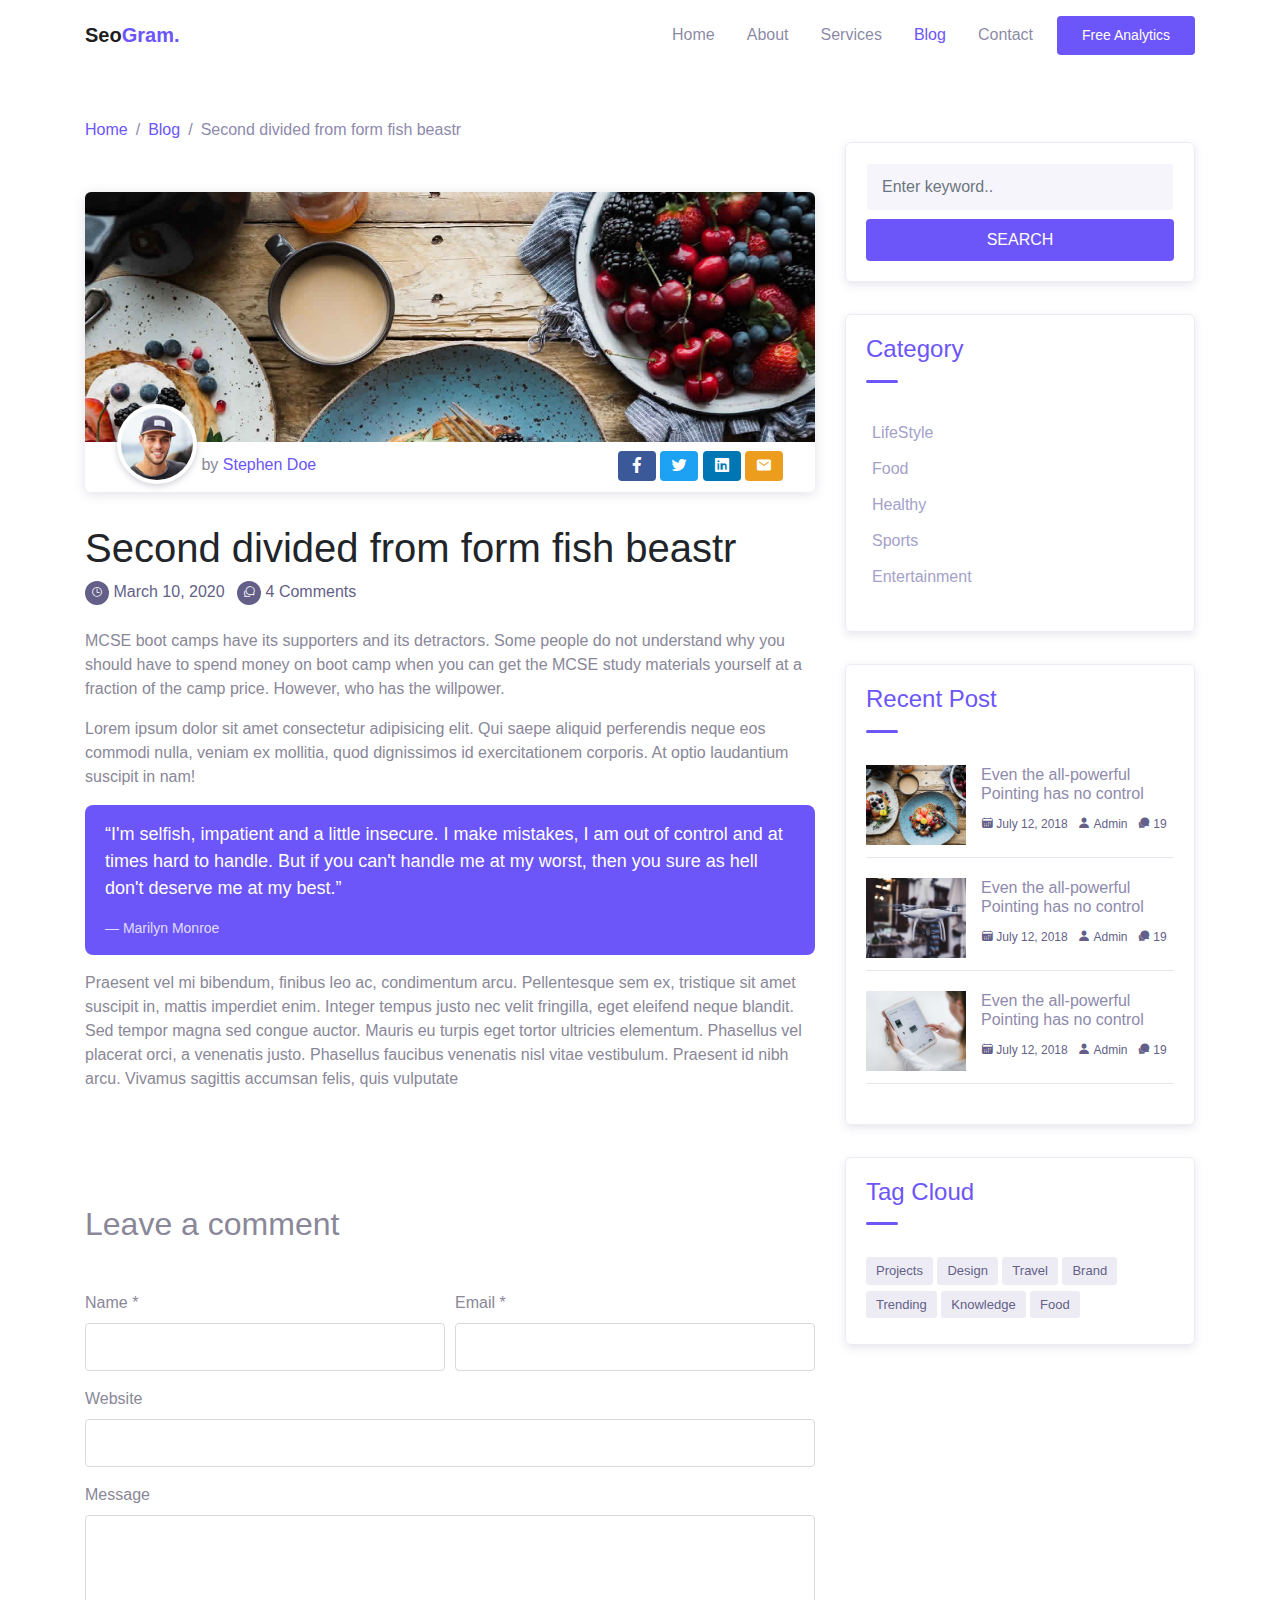
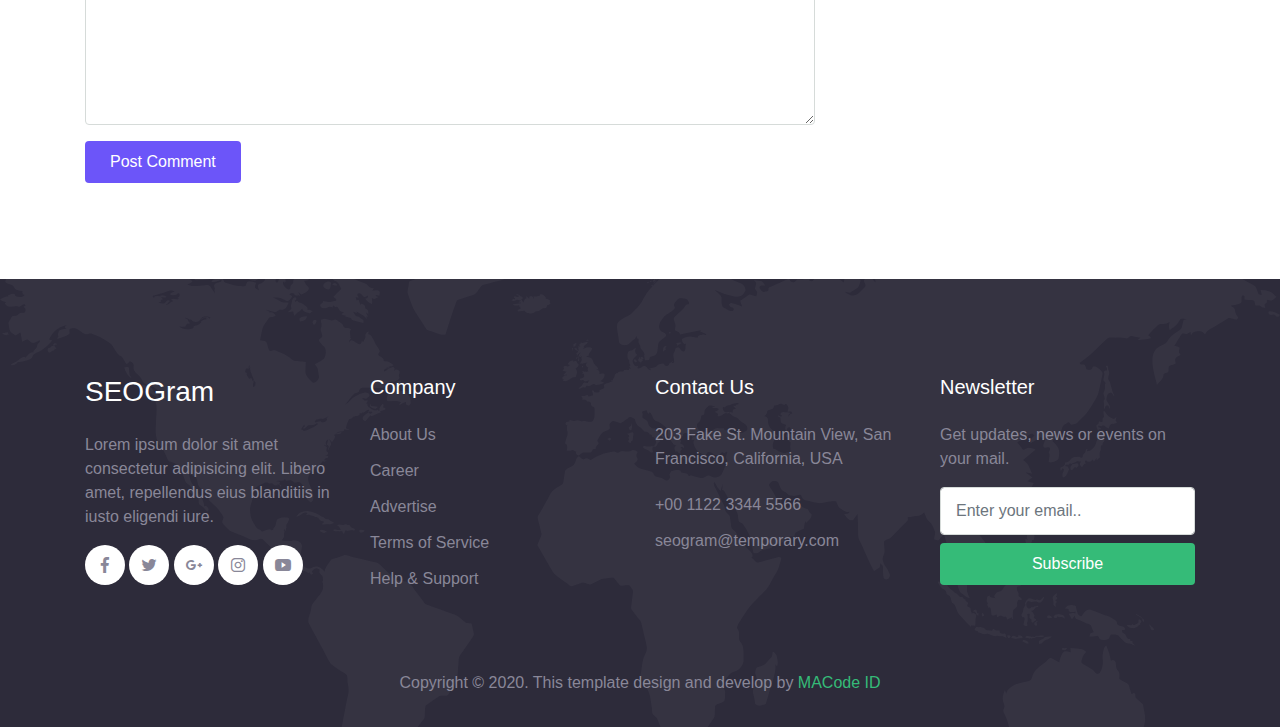
==== html/blog-details.html @ 062ae2f2 "all files" ====
<!DOCTYPE html>
<html lang="en">
<head>
  <meta charset="UTF-8">
  <meta name="viewport" content="width=device-width, initial-scale=1.0">

  <meta http-equiv="X-UA-Compatible" content="ie=edge">

  <meta name="copyright" content="MACode ID, https://macodeid.com/">

  <title>SeoGram - SEO Agency Template</title>

  <link rel="stylesheet" href="../assets/css/maicons.css">

  <link rel="stylesheet" href="../assets/css/bootstrap.css">

  <link rel="stylesheet" href="../assets/vendor/animate/animate.css">

  <link rel="stylesheet" href="../assets/css/theme.css">
</head>
<body>

  <!-- Back to top button -->
  <div class="back-to-top"></div>
  
  <header>
    <nav class="navbar navbar-expand-lg navbar-light bg-white sticky" data-offset="300">
      <div class="container">
        <a href="#" class="navbar-brand">Seo<span class="text-primary">Gram.</span></a>

        <button class="navbar-toggler" data-toggle="collapse" data-target="#navbarContent" aria-controls="navbarContent" aria-expanded="false" aria-label="Toggle navigation">
          <span class="navbar-toggler-icon"></span>
        </button>

        <div class="navbar-collapse collapsed" id="navbarContent">
          <ul class="navbar-nav ml-auto">
            <li class="nav-item">
              <a class="nav-link" href="index.html">Home</a>
            </li>
            <li class="nav-item">
              <a class="nav-link" href="about.html">About</a>
            </li>
            <li class="nav-item">
              <a class="nav-link" href="service.html">Services</a>
            </li>
            <li class="nav-item active">
              <a class="nav-link" href="blog.html">Blog</a>
            </li>
            <li class="nav-item">
              <a class="nav-link" href="contact.html">Contact</a>
            </li>
            <li class="nav-item">
              <a class="btn btn-primary ml-lg-2" href="#">Free Analytics</a>
            </li>
          </ul>
        </div>

      </div>
    </nav>
  </header>

  <div class="page-section pt-5">
    <div class="container">
      <nav aria-label="Breadcrumb">
        <ul class="breadcrumb p-0 mb-0 bg-transparent">
          <li class="breadcrumb-item"><a href="index.html">Home</a></li>
          <li class="breadcrumb-item"><a href="blog.html">Blog</a></li>
          <li class="breadcrumb-item active">Second divided from form fish beastr</li>
        </ul>
      </nav>
      
      <div class="row">
        <div class="col-lg-8">
          <div class="blog-single-wrap">
            <div class="header">
              <div class="post-thumb">
                <img src="../assets/img/blog/blog-1.jpg" alt="">
              </div>
              <div class="meta-header">
                <div class="post-author">
                  <div class="avatar">
                    <img src="../assets/img/person/person_1.jpg" alt="">
                  </div>
                  by <a href="#">Stephen Doe</a>
                </div>

                <div class="post-sharer">
                  <a href="#" class="btn social-facebook"><span class="mai-logo-facebook-f"></span></a>
                  <a href="#" class="btn social-twitter"><span class="mai-logo-twitter"></span></a>
                  <a href="#" class="btn social-linkedin"><span class="mai-logo-linkedin"></span></a>
                  <a href="#" class="btn"><span class="mai-mail"></span></a>
                </div>
              </div>
            </div>
            <h1 class="post-title">Second divided from form fish beastr</h1>
            <div class="post-meta">
              <div class="post-date">
                <span class="icon">
                  <span class="mai-time-outline"></span>
                </span> <a href="#">March 10, 2020</a>
              </div>
              <div class="post-comment-count ml-2">
                <span class="icon">
                  <span class="mai-chatbubbles-outline"></span>
                </span> <a href="#">4 Comments</a>
              </div>
            </div>
            <div class="post-content">
              <p>MCSE boot camps have its supporters and its detractors. Some people do not understand why you should have to spend money on boot camp when you can get the MCSE study materials yourself at a fraction of the camp price. However, who has the willpower.</p>
              <p>Lorem ipsum dolor sit amet consectetur adipisicing elit. Qui saepe aliquid perferendis neque eos commodi nulla, veniam ex mollitia, quod dignissimos id exercitationem corporis. At optio laudantium suscipit in nam!</p>
              <blockquote class="quote">“I'm selfish, impatient and a little insecure. I make mistakes, I am out of control and at times hard to handle. But if you can't handle me at my worst, then you sure as hell don't deserve me at my best.”
              <span class="author">― Marilyn Monroe</span></blockquote>
              <p>Praesent vel mi bibendum, finibus leo ac, condimentum arcu. Pellentesque sem ex, tristique sit amet suscipit in, mattis imperdiet enim. Integer tempus justo nec velit fringilla, eget eleifend neque blandit. Sed tempor magna sed congue auctor. Mauris eu turpis eget tortor ultricies elementum. Phasellus vel placerat orci, a venenatis justo. Phasellus faucibus venenatis nisl vitae vestibulum. Praesent id nibh arcu. Vivamus sagittis accumsan felis, quis vulputate</p>
            </div>
          </div>

          <div class="comment-form-wrap pt-5">
            <h2 class="mb-5">Leave a comment</h2>
            <form action="#" class="">
              <div class="form-row form-group">
                <div class="col-md-6">
                  <label for="name">Name *</label>
                  <input type="text" class="form-control" id="name">
                </div>
                <div class="col-md-6">
                  <label for="email">Email *</label>
                  <input type="email" class="form-control" id="email">
                </div>
              </div>
              <div class="form-group">
                <label for="website">Website</label>
                <input type="url" class="form-control" id="website">
              </div>
  
              <div class="form-group">
                <label for="message">Message</label>
                <textarea name="msg" id="message" cols="30" rows="8" class="form-control"></textarea>
              </div>
              <div class="form-group">
                <input type="submit" value="Post Comment" class="btn btn-primary">
              </div>
  
            </form>
          </div>

        </div>
        <div class="col-lg-4">
          <div class="widget">
            <!-- Widget search -->
            <div class="widget-box">
              <form action="#" class="search-widget">
                <input type="text" class="form-control" placeholder="Enter keyword..">
                <button type="submit" class="btn btn-primary btn-block">Search</button>
              </form>
            </div>

            <!-- Widget Categories -->
            <div class="widget-box">
              <h4 class="widget-title">Category</h4>
              <div class="divider"></div>

              <ul class="categories">
                <li><a href="#">LifeStyle</a></li>
                <li><a href="#">Food</a></li>
                <li><a href="#">Healthy</a></li>
                <li><a href="#">Sports</a></li>
                <li><a href="#">Entertainment</a></li>
              </ul>
            </div>

            <!-- Widget recent post -->
            <div class="widget-box">
              <h4 class="widget-title">Recent Post</h4>
              <div class="divider"></div>

              <div class="blog-item">
                  <a class="post-thumb" href="">
                    <img src="../assets/img/blog/blog-1.jpg" alt="">
                  </a>
                  <div class="content">
                    <h6 class="post-title"><a href="#">Even the all-powerful Pointing has no control</a></h6>
                    <div class="meta">
                      <a href="#"><span class="mai-calendar"></span> July 12, 2018</a>
                      <a href="#"><span class="mai-person"></span> Admin</a>
                      <a href="#"><span class="mai-chatbubbles"></span> 19</a>
                    </div>
                  </div>
              </div>

              <div class="blog-item">
                  <a class="post-thumb" href="">
                    <img src="../assets/img/blog/blog-2.jpg" alt="">
                  </a>
                  <div class="content">
                    <h6 class="post-title"><a href="#">Even the all-powerful Pointing has no control</a></h6>
                    <div class="meta">
                      <a href="#"><span class="mai-calendar"></span> July 12, 2018</a>
                      <a href="#"><span class="mai-person"></span> Admin</a>
                      <a href="#"><span class="mai-chatbubbles"></span> 19</a>
                    </div>
                  </div>
              </div>

              <div class="blog-item">
                  <a class="post-thumb" href="">
                    <img src="../assets/img/blog/blog-3.jpg" alt="">
                  </a>
                  <div class="content">
                    <h6 class="post-title"><a href="#">Even the all-powerful Pointing has no control</a></h6>
                    <div class="meta">
                      <a href="#"><span class="mai-calendar"></span> July 12, 2018</a>
                      <a href="#"><span class="mai-person"></span> Admin</a>
                      <a href="#"><span class="mai-chatbubbles"></span> 19</a>
                    </div>
                  </div>
              </div>

            </div>

            <!-- Widget Tag Cloud -->
            <div class="widget-box">
              <h4 class="widget-title">Tag Cloud</h4>
              <div class="divider"></div>

              <div class="tag-clouds">
                <a href="#" class="tag-cloud-link">Projects</a>
                <a href="#" class="tag-cloud-link">Design</a>
                <a href="#" class="tag-cloud-link">Travel</a>
                <a href="#" class="tag-cloud-link">Brand</a>
                <a href="#" class="tag-cloud-link">Trending</a>
                <a href="#" class="tag-cloud-link">Knowledge</a>
                <a href="#" class="tag-cloud-link">Food</a>
              </div>
            </div>

          </div>
        </div>
      </div>

    </div>
  </div>

  <footer class="page-footer bg-image" style="background-image: url(../assets/img/world_pattern.svg);">
    <div class="container">
      <div class="row mb-5">
        <div class="col-lg-3 py-3">
          <h3>SEOGram</h3>
          <p>Lorem ipsum dolor sit amet consectetur adipisicing elit. Libero amet, repellendus eius blanditiis in iusto eligendi iure.</p>

          <div class="social-media-button">
            <a href="#"><span class="mai-logo-facebook-f"></span></a>
            <a href="#"><span class="mai-logo-twitter"></span></a>
            <a href="#"><span class="mai-logo-google-plus-g"></span></a>
            <a href="#"><span class="mai-logo-instagram"></span></a>
            <a href="#"><span class="mai-logo-youtube"></span></a>
          </div>
        </div>
        <div class="col-lg-3 py-3">
          <h5>Company</h5>
          <ul class="footer-menu">
            <li><a href="#">About Us</a></li>
            <li><a href="#">Career</a></li>
            <li><a href="#">Advertise</a></li>
            <li><a href="#">Terms of Service</a></li>
            <li><a href="#">Help & Support</a></li>
          </ul>
        </div>
        <div class="col-lg-3 py-3">
          <h5>Contact Us</h5>
          <p>203 Fake St. Mountain View, San Francisco, California, USA</p>
          <a href="#" class="footer-link">+00 1122 3344 5566</a>
          <a href="#" class="footer-link">seogram@temporary.com</a>
        </div>
        <div class="col-lg-3 py-3">
          <h5>Newsletter</h5>
          <p>Get updates, news or events on your mail.</p>
          <form action="#">
            <input type="text" class="form-control" placeholder="Enter your email..">
            <button type="submit" class="btn btn-success btn-block mt-2">Subscribe</button>
          </form>
        </div>
      </div>

      <p class="text-center" id="copyright">Copyright &copy; 2020. This template design and develop by <a href="https://macodeid.com/" target="_blank">MACode ID</a></p>
    </div>
  </footer>

<script src="../assets/js/jquery-3.5.1.min.js"></script>

<script src="../assets/js/bootstrap.bundle.min.js"></script>

<script src="../assets/js/google-maps.js"></script>

<script src="../assets/vendor/wow/wow.min.js"></script>

<script src="../assets/js/theme.js"></script>

</body>
</html>
---- assets/css/maicons.css ----
@font-face {
  font-family: 'maicons';
  src:  url('../fonts/maicons.eot?c9nlkl');
  src:  url('../fonts/maicons.eot?c9nlkl#iefix') format('embedded-opentype'),
    url('../fonts/maicons.ttf?c9nlkl') format('truetype'),
    url('../fonts/maicons.woff?c9nlkl') format('woff'),
    url('../fonts/maicons.svg?c9nlkl#maicons') format('svg');
  font-weight: normal;
  font-style: normal;
  font-display: block;
}

[class^="mai-"], [class*=" mai-"] {
  /* use !important to prevent issues with browser extensions that change fonts */
  font-family: 'maicons' !important;
  speak: none;
  font-style: normal;
  font-weight: normal;
  font-variant: normal;
  text-transform: none;
  line-height: 1;

  /* Better Font Rendering =========== */
  -webkit-font-smoothing: antialiased;
  -moz-osx-font-smoothing: grayscale;
}

.mai-add:before {
  content: "\e900";
}
.mai-add-circle:before {
  content: "\e901";
}
.mai-add-circle-outline:before {
  content: "\e902";
}
.mai-airplane:before {
  content: "\e903";
}
.mai-airplane-outline:before {
  content: "\e904";
}
.mai-alarm:before {
  content: "\e905";
}
.mai-alarm-outline:before {
  content: "\e906";
}
.mai-albums:before {
  content: "\e907";
}
.mai-albums-outline:before {
  content: "\e908";
}
.mai-alert:before {
  content: "\e909";
}
.mai-alert-circle:before {
  content: "\e90a";
}
.mai-alert-circle-outline:before {
  content: "\e90b";
}
.mai-analytics:before {
  content: "\e90c";
}
.mai-analytics-outline:before {
  content: "\e90d";
}
.mai-aperture:before {
  content: "\e90e";
}
.mai-aperture-outline:before {
  content: "\e90f";
}
.mai-apps:before {
  content: "\e910";
}
.mai-apps-outline:before {
  content: "\e911";
}
.mai-archive:before {
  content: "\e912";
}
.mai-archive-outline:before {
  content: "\e913";
}
.mai-arrow-back:before {
  content: "\e914";
}
.mai-arrow-back-circle:before {
  content: "\e915";
}
.mai-arrow-back-circle-outline:before {
  content: "\e916";
}
.mai-arrow-down:before {
  content: "\e917";
}
.mai-arrow-down-circle:before {
  content: "\e918";
}
.mai-arrow-down-circle-outline:before {
  content: "\e919";
}
.mai-arrow-forward:before {
  content: "\e91a";
}
.mai-arrow-forward-circle:before {
  content: "\e91b";
}
.mai-arrow-forward-circle-outline:before {
  content: "\e91c";
}
.mai-arrow-redo:before {
  content: "\e91d";
}
.mai-arrow-redo-circle:before {
  content: "\e91e";
}
.mai-arrow-redo-circle-outline:before {
  content: "\e91f";
}
.mai-arrow-redo-outline:before {
  content: "\e920";
}
.mai-arrow-undo:before {
  content: "\e921";
}
.mai-arrow-undo-circle:before {
  content: "\e922";
}
.mai-arrow-undo-circle-outline:before {
  content: "\e923";
}
.mai-arrow-undo-outline:before {
  content: "\e924";
}
.mai-arrow-up:before {
  content: "\e925";
}
.mai-arrow-up-circle:before {
  content: "\e926";
}
.mai-arrow-up-circle-outline:before {
  content: "\e927";
}
.mai-at:before {
  content: "\e928";
}
.mai-at-circle:before {
  content: "\e929";
}
.mai-at-circle-outline:before {
  content: "\e92a";
}
.mai-attach:before {
  content: "\e92b";
}
.mai-attach-outline:before {
  content: "\e92c";
}
.mai-backspace:before {
  content: "\e92d";
}
.mai-backspace-outline:before {
  content: "\e92e";
}
.mai-bandage:before {
  content: "\e92f";
}
.mai-bandage-outline:before {
  content: "\e930";
}
.mai-bar-chart:before {
  content: "\e932";
}
.mai-bar-chart-outline:before {
  content: "\e933";
}
.mai-barbell:before {
  content: "\e931";
}
.mai-barcode:before {
  content: "\e934";
}
.mai-barcode-outline:before {
  content: "\e935";
}
.mai-baseball:before {
  content: "\e936";
}
.mai-baseball-outline:before {
  content: "\e937";
}
.mai-basket:before {
  content: "\e938";
}
.mai-basket-outline:before {
  content: "\e93b";
}
.mai-basketball:before {
  content: "\e939";
}
.mai-basketball-outline:before {
  content: "\e93a";
}
.mai-battery-charging:before {
  content: "\e93c";
}
.mai-battery-dead:before {
  content: "\e93d";
}
.mai-battery-full:before {
  content: "\e93e";
}
.mai-battery-half:before {
  content: "\e93f";
}
.mai-beaker:before {
  content: "\e940";
}
.mai-beaker-outline:before {
  content: "\e941";
}
.mai-bed:before {
  content: "\e942";
}
.mai-bed-outline:before {
  content: "\e943";
}
.mai-beer:before {
  content: "\e944";
}
.mai-beer-outline:before {
  content: "\e945";
}
.mai-bicycle:before {
  content: "\e946";
}
.mai-bluetooth:before {
  content: "\e947";
}
.mai-boat:before {
  content: "\e948";
}
.mai-boat-outline:before {
  content: "\e949";
}
.mai-body:before {
  content: "\e94a";
}
.mai-body-outline:before {
  content: "\e94b";
}
.mai-bonfire:before {
  content: "\e94c";
}
.mai-bonfire-outline:before {
  content: "\e94d";
}
.mai-book:before {
  content: "\e94e";
}
.mai-book-outline:before {
  content: "\e953";
}
.mai-bookmark:before {
  content: "\e94f";
}
.mai-bookmark-outline:before {
  content: "\e950";
}
.mai-bookmarks:before {
  content: "\e951";
}
.mai-bookmarks-outline:before {
  content: "\e952";
}
.mai-briefcase:before {
  content: "\e954";
}
.mai-briefcase-outline:before {
  content: "\e955";
}
.mai-browsers:before {
  content: "\e956";
}
.mai-browsers-outline:before {
  content: "\e957";
}
.mai-brush:before {
  content: "\e958";
}
.mai-brush-outline:before {
  content: "\e959";
}
.mai-bug:before {
  content: "\e95a";
}
.mai-bug-outline:before {
  content: "\e95b";
}
.mai-build:before {
  content: "\e95c";
}
.mai-build-outline:before {
  content: "\e95d";
}
.mai-bulb:before {
  content: "\e95e";
}
.mai-bulb-outline:before {
  content: "\e95f";
}
.mai-bus:before {
  content: "\e960";
}
.mai-bus-outline:before {
  content: "\e963";
}
.mai-business:before {
  content: "\e961";
}
.mai-business-outline:before {
  content: "\e962";
}
.mai-cafe:before {
  content: "\e964";
}
.mai-cafe-outline:before {
  content: "\e965";
}
.mai-calculator:before {
  content: "\e966";
}
.mai-calculator-outline:before {
  content: "\e967";
}
.mai-calendar:before {
  content: "\e968";
}
.mai-calendar-outline:before {
  content: "\e969";
}
.mai-call:before {
  content: "\e96a";
}
.mai-call-outline:before {
  content: "\e96b";
}
.mai-camera:before {
  content: "\e96c";
}
.mai-camera-outline:before {
  content: "\e96d";
}
.mai-camera-reverse:before {
  content: "\e96e";
}
.mai-camera-reverse-outline:before {
  content: "\e96f";
}
.mai-car:before {
  content: "\e970";
}
.mai-car-outline:before {
  content: "\e97f";
}
.mai-car-sport:before {
  content: "\e980";
}
.mai-car-sport-outline:before {
  content: "\e981";
}
.mai-card:before {
  content: "\e971";
}
.mai-card-outline:before {
  content: "\e972";
}
.mai-caret-back:before {
  content: "\e973";
}
.mai-caret-back-circle:before {
  content: "\e974";
}
.mai-caret-back-circle-outline:before {
  content: "\e975";
}
.mai-caret-down:before {
  content: "\e976";
}
.mai-caret-down-circle:before {
  content: "\e977";
}
.mai-caret-down-circle-outline:before {
  content: "\e978";
}
.mai-caret-forward:before {
  content: "\e979";
}
.mai-caret-forward-circle:before {
  content: "\e97a";
}
.mai-caret-forward-circle-outline:before {
  content: "\e97b";
}
.mai-caret-up:before {
  content: "\e97c";
}
.mai-caret-up-circle:before {
  content: "\e97d";
}
.mai-caret-up-circle-outline:before {
  content: "\e97e";
}
.mai-cart:before {
  content: "\e982";
}
.mai-cart-outline:before {
  content: "\e983";
}
.mai-cash:before {
  content: "\e984";
}
.mai-cash-outline:before {
  content: "\e985";
}
.mai-chatbox:before {
  content: "\e986";
}
.mai-chatbox-ellipses:before {
  content: "\e987";
}
.mai-chatbox-ellipses-outline:before {
  content: "\e988";
}
.mai-chatbox-outline:before {
  content: "\e989";
}
.mai-chatbubble:before {
  content: "\e98a";
}
.mai-chatbubble-ellipses:before {
  content: "\e98b";
}
.mai-chatbubble-ellipses-outline:before {
  content: "\e98c";
}
.mai-chatbubble-outline:before {
  content: "\e98d";
}
.mai-chatbubbles:before {
  content: "\e98e";
}
.mai-chatbubbles-outline:before {
  content: "\e98f";
}
.mai-checkbox:before {
  content: "\e990";
}
.mai-checkbox-outline:before {
  content: "\e991";
}
.mai-checkmark:before {
  content: "\e992";
}
.mai-checkmark-circle:before {
  content: "\e993";
}
.mai-checkmark-circle-outline:before {
  content: "\e994";
}
.mai-checkmark-done:before {
  content: "\e995";
}
.mai-checkmark-done-circle:before {
  content: "\e996";
}
.mai-checkmark-done-circle-outline:before {
  content: "\e997";
}
.mai-chevron-back:before {
  content: "\e998";
}
.mai-chevron-back-circle:before {
  content: "\e999";
}
.mai-chevron-back-circle-outline:before {
  content: "\e99a";
}
.mai-chevron-down:before {
  content: "\e99b";
}
.mai-chevron-down-circle:before {
  content: "\e99c";
}
.mai-chevron-down-circle-outline:before {
  content: "\e99d";
}
.mai-chevron-forward:before {
  content: "\e99e";
}
.mai-chevron-forward-circle:before {
  content: "\e99f";
}
.mai-chevron-forward-circle-outline:before {
  content: "\e9a0";
}
.mai-chevron-up:before {
  content: "\e9a1";
}
.mai-chevron-up-circle:before {
  content: "\e9a2";
}
.mai-chevron-up-circle-outline:before {
  content: "\e9a3";
}
.mai-clipboard:before {
  content: "\e9a4";
}
.mai-clipboard-outline:before {
  content: "\e9a5";
}
.mai-close:before {
  content: "\e9a6";
}
.mai-close-circle:before {
  content: "\e9a7";
}
.mai-close-circle-outline:before {
  content: "\e9a8";
}
.mai-cloud:before {
  content: "\e9a9";
}
.mai-cloud-circle:before {
  content: "\e9aa";
}
.mai-cloud-circle-outline:before {
  content: "\e9ab";
}
.mai-cloud-done:before {
  content: "\e9ac";
}
.mai-cloud-done-outline:before {
  content: "\e9ad";
}
.mai-cloud-download:before {
  content: "\e9ae";
}
.mai-cloud-download-outline:before {
  content: "\e9af";
}
.mai-cloud-offline:before {
  content: "\e9b0";
}
.mai-cloud-offline-outline:before {
  content: "\e9b1";
}
.mai-cloud-outline:before {
  content: "\e9b2";
}
.mai-cloud-upload:before {
  content: "\e9b3";
}
.mai-cloud-upload-outline:before {
  content: "\e9b4";
}
.mai-cloudy:before {
  content: "\e9b5";
}
.mai-cloudy-night:before {
  content: "\e9b6";
}
.mai-cloudy-night-outline:before {
  content: "\e9b7";
}
.mai-cloudy-outline:before {
  content: "\e9b8";
}
.mai-code:before {
  content: "\e9b9";
}
.mai-code-download:before {
  content: "\e9ba";
}
.mai-code-slash:before {
  content: "\e9bb";
}
.mai-code-working:before {
  content: "\e9bc";
}
.mai-cog:before {
  content: "\e9bd";
}
.mai-color-fill:before {
  content: "\e9be";
}
.mai-color-fill-outline:before {
  content: "\e9bf";
}
.mai-color-filter:before {
  content: "\e9c0";
}
.mai-color-filter-outline:before {
  content: "\e9c1";
}
.mai-color-palette:before {
  content: "\e9c2";
}
.mai-color-palette-outline:before {
  content: "\e9c3";
}
.mai-color-wand:before {
  content: "\e9c4";
}
.mai-color-wand-outline:before {
  content: "\e9c5";
}
.mai-compass:before {
  content: "\e9c6";
}
.mai-compass-outline:before {
  content: "\e9c7";
}
.mai-construct:before {
  content: "\e9c8";
}
.mai-construct-outline:before {
  content: "\e9c9";
}
.mai-contract:before {
  content: "\e9ca";
}
.mai-contrast:before {
  content: "\e9cb";
}
.mai-copy:before {
  content: "\e9cc";
}
.mai-copy-outline:before {
  content: "\e9cd";
}
.mai-create:before {
  content: "\e9ce";
}
.mai-create-outline:before {
  content: "\e9cf";
}
.mai-crop:before {
  content: "\e9d0";
}
.mai-cube:before {
  content: "\e9d1";
}
.mai-cube-outline:before {
  content: "\e9d2";
}
.mai-cut:before {
  content: "\e9d3";
}
.mai-desktop:before {
  content: "\e9d4";
}
.mai-desktop-outline:before {
  content: "\e9d5";
}
.mai-disc:before {
  content: "\e9d6";
}
.mai-disc-outline:before {
  content: "\e9d7";
}
.mai-document:before {
  content: "\e9d8";
}
.mai-document-outline:before {
  content: "\e9d9";
}
.mai-document-text:before {
  content: "\e9dc";
}
.mai-document-text-outline:before {
  content: "\e9dd";
}
.mai-documents:before {
  content: "\e9da";
}
.mai-documents-outline:before {
  content: "\e9db";
}
.mai-download:before {
  content: "\e9de";
}
.mai-download-outline:before {
  content: "\e9df";
}
.mai-duplicate:before {
  content: "\e9e0";
}
.mai-duplicate-outline:before {
  content: "\e9e1";
}
.mai-ear:before {
  content: "\e9e2";
}
.mai-ear-outline:before {
  content: "\e9e3";
}
.mai-earth:before {
  content: "\e9e4";
}
.mai-earth-outline:before {
  content: "\e9e5";
}
.mai-easel:before {
  content: "\e9e6";
}
.mai-easel-outline:before {
  content: "\e9e7";
}
.mai-egg:before {
  content: "\e9e8";
}
.mai-egg-outline:before {
  content: "\e9e9";
}
.mai-ellipse:before {
  content: "\e9ea";
}
.mai-ellipse-outline:before {
  content: "\e9eb";
}
.mai-ellipsis-horizontal:before {
  content: "\e9ec";
}
.mai-ellipsis-horizontal-circle:before {
  content: "\e9ed";
}
.mai-ellipsis-vertical:before {
  content: "\e9ee";
}
.mai-ellipsis-vertical-circle:before {
  content: "\e9ef";
}
.mai-enter:before {
  content: "\e9f0";
}
.mai-enter-outline:before {
  content: "\e9f1";
}
.mai-exit:before {
  content: "\e9f2";
}
.mai-exit-outline:before {
  content: "\e9f3";
}
.mai-expand:before {
  content: "\e9f4";
}
.mai-eye:before {
  content: "\e9f5";
}
.mai-eye-off:before {
  content: "\e9f8";
}
.mai-eye-off-outline:before {
  content: "\e9f9";
}
.mai-eye-outline:before {
  content: "\e9fa";
}
.mai-eyedrop:before {
  content: "\e9f6";
}
.mai-eyedrop-outline:before {
  content: "\e9f7";
}
.mai-fast-food:before {
  content: "\e9fb";
}
.mai-fast-food-outline:before {
  content: "\e9fc";
}
.mai-female:before {
  content: "\e9fd";
}
.mai-file-tray:before {
  content: "\e9fe";
}
.mai-file-tray-full:before {
  content: "\e9ff";
}
.mai-file-tray-full-outline:before {
  content: "\ea00";
}
.mai-file-tray-outline:before {
  content: "\ea01";
}
.mai-film:before {
  content: "\ea02";
}
.mai-film-outline:before {
  content: "\ea03";
}
.mai-filter:before {
  content: "\ea04";
}
.mai-finger-print:before {
  content: "\ea05";
}
.mai-fitness:before {
  content: "\ea06";
}
.mai-fitness-outline:before {
  content: "\ea07";
}
.mai-flag:before {
  content: "\ea08";
}
.mai-flag-outline:before {
  content: "\ea09";
}
.mai-flame:before {
  content: "\ea0a";
}
.mai-flame-outline:before {
  content: "\ea0b";
}
.mai-flash:before {
  content: "\ea0c";
}
.mai-flash-off:before {
  content: "\ea0f";
}
.mai-flash-off-outline:before {
  content: "\ea10";
}
.mai-flash-outline:before {
  content: "\ea11";
}
.mai-flashlight:before {
  content: "\ea0d";
}
.mai-flashlight-outline:before {
  content: "\ea0e";
}
.mai-flask:before {
  content: "\ea12";
}
.mai-flask-outline:before {
  content: "\ea13";
}
.mai-flower:before {
  content: "\ea14";
}
.mai-flower-outline:before {
  content: "\ea15";
}
.mai-folder:before {
  content: "\ea16";
}
.mai-folder-open:before {
  content: "\ea17";
}
.mai-folder-open-outline:before {
  content: "\ea18";
}
.mai-folder-outline:before {
  content: "\ea19";
}
.mai-football:before {
  content: "\ea1a";
}
.mai-football-outline:before {
  content: "\ea1b";
}
.mai-funnel:before {
  content: "\ea1c";
}
.mai-funnel-outline:before {
  content: "\ea1d";
}
.mai-game-controller:before {
  content: "\ea1e";
}
.mai-game-controller-outline:before {
  content: "\ea1f";
}
.mai-gift:before {
  content: "\ea20";
}
.mai-gift-outline:before {
  content: "\ea21";
}
.mai-git-branch:before {
  content: "\ea22";
}
.mai-git-commit:before {
  content: "\ea23";
}
.mai-git-compare:before {
  content: "\ea24";
}
.mai-git-merge:before {
  content: "\ea25";
}
.mai-git-network:before {
  content: "\ea26";
}
.mai-git-pull-request:before {
  content: "\ea27";
}
.mai-glasses:before {
  content: "\ea28";
}
.mai-glasses-outline:before {
  content: "\ea29";
}
.mai-globe:before {
  content: "\ea2a";
}
.mai-globe-outline:before {
  content: "\ea2b";
}
.mai-golf:before {
  content: "\ea2c";
}
.mai-golf-outline:before {
  content: "\ea2d";
}
.mai-grid:before {
  content: "\ea2e";
}
.mai-grid-outline:before {
  content: "\ea2f";
}
.mai-hammer:before {
  content: "\ea30";
}
.mai-hammer-outline:before {
  content: "\ea31";
}
.mai-hand-left:before {
  content: "\ea32";
}
.mai-hand-left-outline:before {
  content: "\ea33";
}
.mai-hand-right:before {
  content: "\ea34";
}
.mai-hand-right-outline:before {
  content: "\ea35";
}
.mai-happy:before {
  content: "\ea36";
}
.mai-happy-outline:before {
  content: "\ea37";
}
.mai-hardware-chip:before {
  content: "\ea38";
}
.mai-hardware-chip-outline:before {
  content: "\ea39";
}
.mai-headset:before {
  content: "\ea3a";
}
.mai-headset-outline:before {
  content: "\ea3b";
}
.mai-heart:before {
  content: "\ea3c";
}
.mai-heart-circle:before {
  content: "\ea3d";
}
.mai-heart-circle-outline:before {
  content: "\ea3e";
}
.mai-heart-dislike:before {
  content: "\ea3f";
}
.mai-heart-dislike-circle:before {
  content: "\ea40";
}
.mai-heart-dislike-circle-outline:before {
  content: "\ea41";
}
.mai-heart-dislike-outline:before {
  content: "\ea42";
}
.mai-heart-half:before {
  content: "\ea43";
}
.mai-heart-half-outline:before {
  content: "\ea44";
}
.mai-heart-outline:before {
  content: "\ea45";
}
.mai-help:before {
  content: "\ea46";
}
.mai-help-buoy:before {
  content: "\ea47";
}
.mai-help-buoy-outline:before {
  content: "\ea48";
}
.mai-help-circle:before {
  content: "\ea49";
}
.mai-help-circle-outline:before {
  content: "\ea4a";
}
.mai-home:before {
  content: "\ea4b";
}
.mai-home-outline:before {
  content: "\ea4c";
}
.mai-hourglass:before {
  content: "\ea4d";
}
.mai-hourglass-outline:before {
  content: "\ea4e";
}
.mai-ice-cream:before {
  content: "\ea4f";
}
.mai-ice-cream-outline:before {
  content: "\ea50";
}
.mai-image:before {
  content: "\ea51";
}
.mai-image-outline:before {
  content: "\ea52";
}
.mai-images:before {
  content: "\ea53";
}
.mai-images-outline:before {
  content: "\ea54";
}
.mai-infinite:before {
  content: "\ea55";
}
.mai-information:before {
  content: "\ea56";
}
.mai-information-circle:before {
  content: "\ea57";
}
.mai-information-circle-outline:before {
  content: "\ea58";
}
.mai-journal:before {
  content: "\ea59";
}
.mai-journal-outline:before {
  content: "\ea5a";
}
.mai-key:before {
  content: "\ea5b";
}
.mai-key-outline:before {
  content: "\ea5c";
}
.mai-keypad:before {
  content: "\ea5d";
}
.mai-keypad-outline:before {
  content: "\ea5e";
}
.mai-language:before {
  content: "\ea5f";
}
.mai-laptop:before {
  content: "\ea60";
}
.mai-laptop-outline:before {
  content: "\ea61";
}
.mai-layers:before {
  content: "\ea62";
}
.mai-layers-outline:before {
  content: "\ea63";
}
.mai-leaf:before {
  content: "\ea64";
}
.mai-leaf-outline:before {
  content: "\ea65";
}
.mai-library:before {
  content: "\ea66";
}
.mai-library-outline:before {
  content: "\ea67";
}
.mai-link:before {
  content: "\ea68";
}
.mai-list:before {
  content: "\ea69";
}
.mai-list-circle:before {
  content: "\ea6a";
}
.mai-list-circle-outline:before {
  content: "\ea6b";
}
.mai-locate:before {
  content: "\ea6c";
}
.mai-location:before {
  content: "\ea6d";
}
.mai-location-outline:before {
  content: "\ea6e";
}
.mai-lock-closed:before {
  content: "\ea6f";
}
.mai-lock-closed-outline:before {
  content: "\ea70";
}
.mai-lock-open:before {
  content: "\ea71";
}
.mai-lock-open-outline:before {
  content: "\ea72";
}
.mai-log-in:before {
  content: "\ea73";
}
.mai-log-in-outline:before {
  content: "\ea74";
}
.mai-log-out:before {
  content: "\ea75";
}
.mai-log-out-outline:before {
  content: "\ea76";
}
.mai-logo-500px:before {
  content: "\ea8e";
}
.mai-logo-accessible-icon:before {
  content: "\eaef";
}
.mai-logo-accusoft:before {
  content: "\eba2";
}
.mai-logo-algolia:before {
  content: "\eba3";
}
.mai-logo-alipay:before {
  content: "\eba4";
}
.mai-logo-amazon:before {
  content: "\eba5";
}
.mai-logo-amplify:before {
  content: "\eba6";
}
.mai-logo-android:before {
  content: "\eba7";
}
.mai-logo-angular:before {
  content: "\eba8";
}
.mai-logo-apple:before {
  content: "\eba9";
}
.mai-logo-apple-appstore:before {
  content: "\ebaa";
}
.mai-logo-aws:before {
  content: "\ebab";
}
.mai-logo-behance:before {
  content: "\ebac";
}
.mai-logo-bitbucket:before {
  content: "\ebad";
}
.mai-logo-bitcoin:before {
  content: "\ebae";
}
.mai-logo-blackberry:before {
  content: "\ebaf";
}
.mai-logo-blogger:before {
  content: "\ebb0";
}
.mai-logo-buffer:before {
  content: "\ebb1";
}
.mai-logo-buysellads:before {
  content: "\ebb2";
}
.mai-logo-capacitor:before {
  content: "\ebb3";
}
.mai-logo-cc-amazon-pay:before {
  content: "\ebb4";
}
.mai-logo-cc-amex:before {
  content: "\ebb5";
}
.mai-logo-cc-apple-pay:before {
  content: "\ebb6";
}
.mai-logo-cc-diners-club:before {
  content: "\ebb7";
}
.mai-logo-cc-discover:before {
  content: "\ebb8";
}
.mai-logo-cc-jcb:before {
  content: "\ebb9";
}
.mai-logo-cc-mastercard:before {
  content: "\ebba";
}
.mai-logo-cc-paypal:before {
  content: "\ebbb";
}
.mai-logo-cc-stripe:before {
  content: "\ebbc";
}
.mai-logo-cc-visa:before {
  content: "\ebbd";
}
.mai-logo-chrome:before {
  content: "\ebbe";
}
.mai-logo-closed-captioning:before {
  content: "\ebbf";
}
.mai-logo-codepen:before {
  content: "\ebc0";
}
.mai-logo-cpanel:before {
  content: "\ebc1";
}
.mai-logo-creative-commons:before {
  content: "\ebc2";
}
.mai-logo-css3:before {
  content: "\ebc3";
}
.mai-logo-cuttlefish:before {
  content: "\ebc4";
}
.mai-logo-d-and-d:before {
  content: "\ebc5";
}
.mai-logo-dashcube:before {
  content: "\ebc6";
}
.mai-logo-designernews:before {
  content: "\ebc7";
}
.mai-logo-deviantart:before {
  content: "\ebc8";
}
.mai-logo-digg:before {
  content: "\ebc9";
}
.mai-logo-digital-ocean:before {
  content: "\ebca";
}
.mai-logo-discord:before {
  content: "\ebcb";
}
.mai-logo-discourse:before {
  content: "\ebcc";
}
.mai-logo-dochub:before {
  content: "\ebcd";
}
.mai-logo-docker:before {
  content: "\ebce";
}
.mai-logo-dribbble:before {
  content: "\ebcf";
}
.mai-logo-dropbox:before {
  content: "\ebd0";
}
.mai-logo-drupal:before {
  content: "\ebd1";
}
.mai-logo-dyalog:before {
  content: "\ebd2";
}
.mai-logo-earlybirds:before {
  content: "\ebd3";
}
.mai-logo-ebay:before {
  content: "\ebd4";
}
.mai-logo-edge:before {
  content: "\ebd5";
}
.mai-logo-electron:before {
  content: "\ebd6";
}
.mai-logo-elementor:before {
  content: "\ebd7";
}
.mai-logo-ello:before {
  content: "\ebd8";
}
.mai-logo-ember:before {
  content: "\ebd9";
}
.mai-logo-empire:before {
  content: "\ebda";
}
.mai-logo-envira:before {
  content: "\ebdb";
}
.mai-logo-erlang:before {
  content: "\ebdc";
}
.mai-logo-etsy:before {
  content: "\ebdd";
}
.mai-logo-euro:before {
  content: "\ebde";
}
.mai-logo-expeditedssl:before {
  content: "\ebdf";
}
.mai-logo-facebook:before {
  content: "\ebe0";
}
.mai-logo-facebook-f:before {
  content: "\ebe1";
}
.mai-logo-facebook-messenger:before {
  content: "\ebe2";
}
.mai-logo-firebase:before {
  content: "\ebe3";
}
.mai-logo-firefox:before {
  content: "\ebe4";
}
.mai-logo-flickr:before {
  content: "\ebe5";
}
.mai-logo-flipboard:before {
  content: "\ebe6";
}
.mai-logo-fly:before {
  content: "\ebe7";
}
.mai-logo-foursquare:before {
  content: "\ebe8";
}
.mai-logo-freebsd:before {
  content: "\ebe9";
}
.mai-logo-gg:before {
  content: "\ebea";
}
.mai-logo-git:before {
  content: "\ebeb";
}
.mai-logo-github:before {
  content: "\ebec";
}
.mai-logo-github-alt:before {
  content: "\ebed";
}
.mai-logo-gitlab:before {
  content: "\ebee";
}
.mai-logo-gitter:before {
  content: "\ebef";
}
.mai-logo-glide:before {
  content: "\ebf0";
}
.mai-logo-glide-g:before {
  content: "\ebf1";
}
.mai-logo-google:before {
  content: "\ebf2";
}
.mai-logo-google-drive:before {
  content: "\ebf3";
}
.mai-logo-google-play:before {
  content: "\ebf4";
}
.mai-logo-google-playstore:before {
  content: "\ebf5";
}
.mai-logo-google-plus:before {
  content: "\ebf6";
}
.mai-logo-google-plus-g:before {
  content: "\ebf7";
}
.mai-logo-google-wallet:before {
  content: "\ebf8";
}
.mai-logo-grunt:before {
  content: "\ebf9";
}
.mai-logo-gulp:before {
  content: "\ebfa";
}
.mai-logo-hackernews:before {
  content: "\ebfb";
}
.mai-logo-hotjar:before {
  content: "\ebfc";
}
.mai-logo-html5:before {
  content: "\ebfd";
}
.mai-logo-hubspot:before {
  content: "\ebfe";
}
.mai-logo-imdb:before {
  content: "\ebff";
}
.mai-logo-instagram:before {
  content: "\ec00";
}
.mai-logo-internet-explorer:before {
  content: "\ec01";
}
.mai-logo-ionic:before {
  content: "\ec02";
}
.mai-logo-ionitron:before {
  content: "\ec03";
}
.mai-logo-itunes:before {
  content: "\ec04";
}
.mai-logo-java:before {
  content: "\ec05";
}
.mai-logo-javascript:before {
  content: "\ec06";
}
.mai-logo-joomla:before {
  content: "\ec07";
}
.mai-logo-jsfiddle:before {
  content: "\ec08";
}
.mai-logo-keycdn:before {
  content: "\ec09";
}
.mai-logo-laravel:before {
  content: "\ec0a";
}
.mai-logo-lastfm:before {
  content: "\ec0b";
}
.mai-logo-leanpub:before {
  content: "\ec0c";
}
.mai-logo-less:before {
  content: "\ec0d";
}
.mai-logo-line:before {
  content: "\ec0e";
}
.mai-logo-linkedin:before {
  content: "\ec0f";
}
.mai-logo-linux:before {
  content: "\ec10";
}
.mai-logo-magento:before {
  content: "\ec11";
}
.mai-logo-mailchimp:before {
  content: "\ec12";
}
.mai-logo-markdown:before {
  content: "\ec13";
}
.mai-logo-maxcdn:before {
  content: "\ec14";
}
.mai-logo-medium:before {
  content: "\ec15";
}
.mai-logo-medium-m:before {
  content: "\ec16";
}
.mai-logo-meetup:before {
  content: "\ec17";
}
.mai-logo-microsoft:before {
  content: "\ec18";
}
.mai-logo-mix:before {
  content: "\ec19";
}
.mai-logo-mixcloud:before {
  content: "\ec1a";
}
.mai-logo-nodejs:before {
  content: "\ec1b";
}
.mai-logo-npm:before {
  content: "\ec1c";
}
.mai-logo-octocat:before {
  content: "\ec1d";
}
.mai-logo-opencart:before {
  content: "\ec1e";
}
.mai-logo-openid:before {
  content: "\ec1f";
}
.mai-logo-opera:before {
  content: "\ec20";
}
.mai-logo-patreon:before {
  content: "\ec21";
}
.mai-logo-paypal:before {
  content: "\ec22";
}
.mai-logo-php:before {
  content: "\ec23";
}
.mai-logo-pinterest:before {
  content: "\ec24";
}
.mai-logo-pinterest-p:before {
  content: "\ec25";
}
.mai-logo-playstation:before {
  content: "\ec26";
}
.mai-logo-product-hunt:before {
  content: "\ec27";
}
.mai-logo-pwa:before {
  content: "\ec28";
}
.mai-logo-python:before {
  content: "\ec29";
}
.mai-logo-qq:before {
  content: "\ec2a";
}
.mai-logo-quora:before {
  content: "\ec2b";
}
.mai-logo-react:before {
  content: "\ec2c";
}
.mai-logo-readme:before {
  content: "\ec2d";
}
.mai-logo-reddit:before {
  content: "\ec2e";
}
.mai-logo-researchgate:before {
  content: "\ec2f";
}
.mai-logo-rocketchat:before {
  content: "\ec30";
}
.mai-logo-rss:before {
  content: "\ec31";
}
.mai-logo-safari:before {
  content: "\ec32";
}
.mai-logo-sass:before {
  content: "\ec33";
}
.mai-logo-scribd:before {
  content: "\ec34";
}
.mai-logo-searchengin:before {
  content: "\ec35";
}
.mai-logo-sellcast:before {
  content: "\ec36";
}
.mai-logo-sellsy:before {
  content: "\ec37";
}
.mai-logo-skype:before {
  content: "\ec38";
}
.mai-logo-slack:before {
  content: "\ec39";
}
.mai-logo-slideshare:before {
  content: "\ec3a";
}
.mai-logo-snapchat:before {
  content: "\ec3b";
}
.mai-logo-soundcloud:before {
  content: "\ec3c";
}
.mai-logo-spotify:before {
  content: "\ec3d";
}
.mai-logo-squarespace:before {
  content: "\ec3e";
}
.mai-logo-stack-exchange:before {
  content: "\ec3f";
}
.mai-logo-stackoverflow:before {
  content: "\ec40";
}
.mai-logo-staylinked:before {
  content: "\ec41";
}
.mai-logo-steam:before {
  content: "\ec42";
}
.mai-logo-stencil:before {
  content: "\ec43";
}
.mai-logo-stripe:before {
  content: "\ec44";
}
.mai-logo-stripe-s:before {
  content: "\ec45";
}
.mai-logo-teamspeak:before {
  content: "\ec46";
}
.mai-logo-telegram:before {
  content: "\ec47";
}
.mai-logo-trello:before {
  content: "\ec48";
}
.mai-logo-tripadvisor:before {
  content: "\ec49";
}
.mai-logo-tumblr:before {
  content: "\ec4a";
}
.mai-logo-tux:before {
  content: "\ec4b";
}
.mai-logo-twitch:before {
  content: "\ec4c";
}
.mai-logo-twitter:before {
  content: "\ec4d";
}
.mai-logo-uber:before {
  content: "\ec4e";
}
.mai-logo-uikit:before {
  content: "\ec4f";
}
.mai-logo-usd:before {
  content: "\ec50";
}
.mai-logo-viacoin:before {
  content: "\ec51";
}
.mai-logo-viadeo:before {
  content: "\ec52";
}
.mai-logo-viber:before {
  content: "\ec53";
}
.mai-logo-vimeo:before {
  content: "\ec54";
}
.mai-logo-vk:before {
  content: "\ec55";
}
.mai-logo-vue:before {
  content: "\ec56";
}
.mai-logo-web-component:before {
  content: "\ec57";
}
.mai-logo-weebly:before {
  content: "\ec58";
}
.mai-logo-weibo:before {
  content: "\ec59";
}
.mai-logo-whatsapp:before {
  content: "\ec5a";
}
.mai-logo-whmcs:before {
  content: "\ec5b";
}
.mai-logo-wikipedia-w:before {
  content: "\ec5c";
}
.mai-logo-windows:before {
  content: "\ec5d";
}
.mai-logo-wix:before {
  content: "\ec5e";
}
.mai-logo-wordpress:before {
  content: "\ec5f";
}
.mai-logo-xbox:before {
  content: "\ec60";
}
.mai-logo-xing:before {
  content: "\ec61";
}
.mai-logo-yahoo:before {
  content: "\ec62";
}
.mai-logo-yen:before {
  content: "\ec63";
}
.mai-logo-youtube:before {
  content: "\ec64";
}
.mai-magnet:before {
  content: "\ea77";
}
.mai-magnet-outline:before {
  content: "\ea78";
}
.mai-mail:before {
  content: "\ea79";
}
.mai-mail-open:before {
  content: "\ea7a";
}
.mai-mail-open-outline:before {
  content: "\ea7b";
}
.mai-mail-outline:before {
  content: "\ea7c";
}
.mai-mail-unread:before {
  content: "\ea7d";
}
.mai-mail-unread-outline:before {
  content: "\ea7e";
}
.mai-male:before {
  content: "\ea7f";
}
.mai-male-female:before {
  content: "\ea80";
}
.mai-man:before {
  content: "\ea81";
}
.mai-man-outline:before {
  content: "\ea82";
}
.mai-map:before {
  content: "\ea83";
}
.mai-map-outline:before {
  content: "\ea84";
}
.mai-medal:before {
  content: "\ea85";
}
.mai-medal-outline:before {
  content: "\ea86";
}
.mai-medical:before {
  content: "\ea87";
}
.mai-medical-outline:before {
  content: "\ea88";
}
.mai-medkit:before {
  content: "\ea89";
}
.mai-medkit-outline:before {
  content: "\ea8a";
}
.mai-megaphone:before {
  content: "\ea8b";
}
.mai-megaphone-outline:before {
  content: "\ea8c";
}
.mai-menu:before {
  content: "\ea8d";
}
.mai-mic:before {
  content: "\ea8f";
}
.mai-mic-circle:before {
  content: "\ea90";
}
.mai-mic-circle-outline:before {
  content: "\ea91";
}
.mai-mic-off:before {
  content: "\ea92";
}
.mai-mic-off-circle:before {
  content: "\ea93";
}
.mai-mic-off-circle-outline:before {
  content: "\ea94";
}
.mai-mic-off-outline:before {
  content: "\ea95";
}
.mai-mic-outline:before {
  content: "\ea96";
}
.mai-moon:before {
  content: "\ea97";
}
.mai-moon-outline:before {
  content: "\ea98";
}
.mai-move:before {
  content: "\ea99";
}
.mai-musical-note:before {
  content: "\ea9a";
}
.mai-musical-note-outline:before {
  content: "\ea9b";
}
.mai-musical-notes:before {
  content: "\ea9c";
}
.mai-musical-notes-outline:before {
  content: "\ea9d";
}
.mai-navigate:before {
  content: "\ea9e";
}
.mai-navigate-circle:before {
  content: "\ea9f";
}
.mai-navigate-circle-outline:before {
  content: "\eaa0";
}
.mai-navigate-outline:before {
  content: "\eaa1";
}
.mai-newspaper:before {
  content: "\eaa2";
}
.mai-newspaper-outline:before {
  content: "\eaa3";
}
.mai-notifications:before {
  content: "\eaa4";
}
.mai-notifications-circle:before {
  content: "\eaa5";
}
.mai-notifications-circle-outline:before {
  content: "\eaa6";
}
.mai-notifications-off:before {
  content: "\eaa7";
}
.mai-notifications-off-circle:before {
  content: "\eaa8";
}
.mai-notifications-off-circle-outline:before {
  content: "\eaa9";
}
.mai-notifications-off-outline:before {
  content: "\eaaa";
}
.mai-notifications-outline:before {
  content: "\eaab";
}
.mai-nuclear:before {
  content: "\eaac";
}
.mai-nuclear-outline:before {
  content: "\eaad";
}
.mai-nutrition:before {
  content: "\eaae";
}
.mai-nutrition-outline:before {
  content: "\eaaf";
}
.mai-open:before {
  content: "\eab0";
}
.mai-open-outline:before {
  content: "\eab1";
}
.mai-options:before {
  content: "\eab2";
}
.mai-options-outline:before {
  content: "\eab3";
}
.mai-paper-plane:before {
  content: "\eab4";
}
.mai-paper-plane-outline:before {
  content: "\eab5";
}
.mai-partly-sunny:before {
  content: "\eab6";
}
.mai-partly-sunny-outline:before {
  content: "\eab7";
}
.mai-pause:before {
  content: "\eab8";
}
.mai-pause-circle:before {
  content: "\eab9";
}
.mai-pause-circle-outline:before {
  content: "\eaba";
}
.mai-paw:before {
  content: "\eabb";
}
.mai-paw-outline:before {
  content: "\eabc";
}
.mai-pencil:before {
  content: "\eabd";
}
.mai-people:before {
  content: "\eabe";
}
.mai-people-circle:before {
  content: "\eabf";
}
.mai-people-circle-outline:before {
  content: "\eac0";
}
.mai-people-outline:before {
  content: "\eac1";
}
.mai-person:before {
  content: "\eac2";
}
.mai-person-add:before {
  content: "\eac3";
}
.mai-person-add-outline:before {
  content: "\eac4";
}
.mai-person-circle:before {
  content: "\eac5";
}
.mai-person-circle-outline:before {
  content: "\eac6";
}
.mai-person-outline:before {
  content: "\eac7";
}
.mai-person-remove:before {
  content: "\eac8";
}
.mai-person-remove-outline:before {
  content: "\eac9";
}
.mai-phone-landscape:before {
  content: "\eaca";
}
.mai-phone-landscape-outline:before {
  content: "\eacb";
}
.mai-phone-portrait:before {
  content: "\eacc";
}
.mai-phone-portrait-outline:before {
  content: "\eacd";
}
.mai-pie-chart:before {
  content: "\eace";
}
.mai-pie-chart-outline:before {
  content: "\eacf";
}
.mai-pin:before {
  content: "\ead0";
}
.mai-pin-outline:before {
  content: "\ead1";
}
.mai-pint:before {
  content: "\ead2";
}
.mai-pint-outline:before {
  content: "\ead3";
}
.mai-pizza:before {
  content: "\ead4";
}
.mai-pizza-outline:before {
  content: "\ead5";
}
.mai-planet:before {
  content: "\ead6";
}
.mai-planet-outline:before {
  content: "\ead7";
}
.mai-play:before {
  content: "\ead8";
}
.mai-play-back:before {
  content: "\ead9";
}
.mai-play-back-circle:before {
  content: "\eada";
}
.mai-play-back-circle-outline:before {
  content: "\eadb";
}
.mai-play-back-outline:before {
  content: "\eadc";
}
.mai-play-circle:before {
  content: "\eadd";
}
.mai-play-circle-outline:before {
  content: "\eade";
}
.mai-play-forward:before {
  content: "\eadf";
}
.mai-play-forward-circle:before {
  content: "\eae0";
}
.mai-play-forward-circle-outline:before {
  content: "\eae1";
}
.mai-play-forward-outline:before {
  content: "\eae2";
}
.mai-play-outline:before {
  content: "\eae3";
}
.mai-play-skip-back:before {
  content: "\eae4";
}
.mai-play-skip-back-circle:before {
  content: "\eae5";
}
.mai-play-skip-back-circle-outline:before {
  content: "\eae6";
}
.mai-play-skip-back-outline:before {
  content: "\eae7";
}
.mai-play-skip-forward:before {
  content: "\eae8";
}
.mai-play-skip-forward-circle:before {
  content: "\eae9";
}
.mai-play-skip-forward-circle-outline:before {
  content: "\eaea";
}
.mai-play-skip-forward-outline:before {
  content: "\eaeb";
}
.mai-podium:before {
  content: "\eaec";
}
.mai-podium-outline:before {
  content: "\eaed";
}
.mai-power:before {
  content: "\eaee";
}
.mai-pricetag:before {
  content: "\eaf0";
}
.mai-pricetag-outline:before {
  content: "\eaf1";
}
.mai-pricetags:before {
  content: "\eaf2";
}
.mai-pricetags-outline:before {
  content: "\eaf3";
}
.mai-print:before {
  content: "\eaf4";
}
.mai-print-outline:before {
  content: "\eaf5";
}
.mai-pulse:before {
  content: "\eaf6";
}
.mai-pulse-outline:before {
  content: "\eaf7";
}
.mai-push:before {
  content: "\eaf8";
}
.mai-push-outline:before {
  content: "\eaf9";
}
.mai-qr-code:before {
  content: "\eafa";
}
.mai-qr-code-outline:before {
  content: "\eafb";
}
.mai-radio:before {
  content: "\eafc";
}
.mai-radio-button-off:before {
  content: "\eafd";
}
.mai-radio-button-on:before {
  content: "\eafe";
}
.mai-rainy:before {
  content: "\eaff";
}
.mai-rainy-outline:before {
  content: "\eb00";
}
.mai-reader:before {
  content: "\eb01";
}
.mai-reader-outline:before {
  content: "\eb02";
}
.mai-receipt:before {
  content: "\eb03";
}
.mai-receipt-outline:before {
  content: "\eb04";
}
.mai-recording:before {
  content: "\eb05";
}
.mai-recording-outline:before {
  content: "\eb06";
}
.mai-refresh:before {
  content: "\eb07";
}
.mai-refresh-circle:before {
  content: "\eb08";
}
.mai-refresh-circle-outline:before {
  content: "\eb09";
}
.mai-reload:before {
  content: "\eb0a";
}
.mai-reload-circle:before {
  content: "\eb0b";
}
.mai-reload-circle-outline:before {
  content: "\eb0c";
}
.mai-remove:before {
  content: "\eb0d";
}
.mai-remove-circle:before {
  content: "\eb0e";
}
.mai-remove-circle-outline:before {
  content: "\eb0f";
}
.mai-reorder-four:before {
  content: "\eb10";
}
.mai-reorder-three:before {
  content: "\eb11";
}
.mai-reorder-two:before {
  content: "\eb12";
}
.mai-repeat:before {
  content: "\eb13";
}
.mai-resize:before {
  content: "\eb14";
}
.mai-restaurant:before {
  content: "\eb15";
}
.mai-restaurant-outline:before {
  content: "\eb16";
}
.mai-return-down-back:before {
  content: "\eb17";
}
.mai-return-down-forward:before {
  content: "\eb18";
}
.mai-return-up-back:before {
  content: "\eb19";
}
.mai-return-up-forward:before {
  content: "\eb1a";
}
.mai-ribbon:before {
  content: "\eb1b";
}
.mai-ribbon-outline:before {
  content: "\eb1c";
}
.mai-rocket:before {
  content: "\eb1d";
}
.mai-rocket-outline:before {
  content: "\eb1e";
}
.mai-rose:before {
  content: "\eb1f";
}
.mai-rose-outline:before {
  content: "\eb20";
}
.mai-sad:before {
  content: "\eb21";
}
.mai-sad-outline:before {
  content: "\eb22";
}
.mai-save:before {
  content: "\eb23";
}
.mai-save-outline:before {
  content: "\eb24";
}
.mai-scan:before {
  content: "\eb25";
}
.mai-scan-circle:before {
  content: "\eb26";
}
.mai-scan-circle-outline:before {
  content: "\eb27";
}
.mai-school:before {
  content: "\eb28";
}
.mai-school-outline:before {
  content: "\eb29";
}
.mai-search:before {
  content: "\eb2a";
}
.mai-search-circle:before {
  content: "\eb2b";
}
.mai-search-circle-outline:before {
  content: "\eb2c";
}
.mai-send:before {
  content: "\eb2d";
}
.mai-send-outline:before {
  content: "\eb2e";
}
.mai-server:before {
  content: "\eb2f";
}
.mai-server-outline:before {
  content: "\eb30";
}
.mai-settings:before {
  content: "\eb31";
}
.mai-settings-outline:before {
  content: "\eb32";
}
.mai-shapes:before {
  content: "\eb33";
}
.mai-shapes-outline:before {
  content: "\eb34";
}
.mai-share:before {
  content: "\eb35";
}
.mai-share-outline:before {
  content: "\eb36";
}
.mai-share-social:before {
  content: "\eb37";
}
.mai-share-social-outline:before {
  content: "\eb38";
}
.mai-shield:before {
  content: "\eb39";
}
.mai-shield-checkmark:before {
  content: "\eb3a";
}
.mai-shield-checkmark-outline:before {
  content: "\eb3b";
}
.mai-shield-outline:before {
  content: "\eb3c";
}
.mai-shirt:before {
  content: "\eb3d";
}
.mai-shirt-outline:before {
  content: "\eb3e";
}
.mai-shuffle:before {
  content: "\eb3f";
}
.mai-skull:before {
  content: "\eb40";
}
.mai-skull-outline:before {
  content: "\eb41";
}
.mai-snow:before {
  content: "\eb42";
}
.mai-speedometer:before {
  content: "\eb43";
}
.mai-speedometer-outline:before {
  content: "\eb44";
}
.mai-square:before {
  content: "\eb45";
}
.mai-square-outline:before {
  content: "\eb46";
}
.mai-star:before {
  content: "\eb47";
}
.mai-star-half:before {
  content: "\eb48";
}
.mai-star-outline:before {
  content: "\eb49";
}
.mai-stats-chart:before {
  content: "\eb4a";
}
.mai-stats-chart-outline:before {
  content: "\eb4b";
}
.mai-stop:before {
  content: "\eb4c";
}
.mai-stop-circle:before {
  content: "\eb4d";
}
.mai-stop-circle-outline:before {
  content: "\eb4e";
}
.mai-stop-outline:before {
  content: "\eb4f";
}
.mai-stopwatch:before {
  content: "\eb50";
}
.mai-stopwatch-outline:before {
  content: "\eb51";
}
.mai-subway:before {
  content: "\eb52";
}
.mai-subway-outline:before {
  content: "\eb53";
}
.mai-sunny:before {
  content: "\eb54";
}
.mai-sunny-outline:before {
  content: "\eb55";
}
.mai-swap-horizontal:before {
  content: "\eb56";
}
.mai-swap-vertical:before {
  content: "\eb57";
}
.mai-sync:before {
  content: "\eb58";
}
.mai-sync-circle:before {
  content: "\eb59";
}
.mai-sync-circle-outline:before {
  content: "\eb5a";
}
.mai-tablet-landscape:before {
  content: "\eb5b";
}
.mai-tablet-landscape-outline:before {
  content: "\eb5c";
}
.mai-tablet-portrait:before {
  content: "\eb5d";
}
.mai-tablet-portrait-outline:before {
  content: "\eb5e";
}
.mai-tennisball:before {
  content: "\eb5f";
}
.mai-tennisball-outline:before {
  content: "\eb60";
}
.mai-terminal:before {
  content: "\eb61";
}
.mai-terminal-outline:before {
  content: "\eb62";
}
.mai-text:before {
  content: "\eb63";
}
.mai-thermometer:before {
  content: "\eb64";
}
.mai-thermometer-outline:before {
  content: "\eb65";
}
.mai-thumbs-down:before {
  content: "\eb66";
}
.mai-thumbs-down-outline:before {
  content: "\eb67";
}
.mai-thumbs-up:before {
  content: "\eb68";
}
.mai-thumbs-up-outline:before {
  content: "\eb69";
}
.mai-thunderstorm:before {
  content: "\eb6a";
}
.mai-thunderstorm-outline:before {
  content: "\eb6b";
}
.mai-time:before {
  content: "\eb6c";
}
.mai-time-outline:before {
  content: "\eb6d";
}
.mai-timer:before {
  content: "\eb6e";
}
.mai-timer-outline:before {
  content: "\eb6f";
}
.mai-today:before {
  content: "\eb70";
}
.mai-today-outline:before {
  content: "\eb71";
}
.mai-toggle:before {
  content: "\eb72";
}
.mai-toggle-outline:before {
  content: "\eb73";
}
.mai-trail-sign:before {
  content: "\eb74";
}
.mai-trail-sign-outline:before {
  content: "\eb75";
}
.mai-train:before {
  content: "\eb76";
}
.mai-train-outline:before {
  content: "\eb77";
}
.mai-transgender:before {
  content: "\eb78";
}
.mai-trash:before {
  content: "\eb79";
}
.mai-trash-bin:before {
  content: "\eb7a";
}
.mai-trash-bin-outline:before {
  content: "\eb7b";
}
.mai-trash-outline:before {
  content: "\eb7c";
}
.mai-trending-down:before {
  content: "\eb7d";
}
.mai-trending-up:before {
  content: "\eb7e";
}
.mai-triangle:before {
  content: "\eb7f";
}
.mai-triangle-outline:before {
  content: "\eb80";
}
.mai-trophy:before {
  content: "\eb81";
}
.mai-trophy-outline:before {
  content: "\eb82";
}
.mai-tv:before {
  content: "\eb83";
}
.mai-tv-outline:before {
  content: "\eb84";
}
.mai-umbrella:before {
  content: "\eb85";
}
.mai-umbrella-outline:before {
  content: "\eb86";
}
.mai-videocam:before {
  content: "\eb87";
}
.mai-videocam-outline:before {
  content: "\eb88";
}
.mai-volume-high:before {
  content: "\eb89";
}
.mai-volume-high-outline:before {
  content: "\eb8a";
}
.mai-volume-low:before {
  content: "\eb8b";
}
.mai-volume-low-outline:before {
  content: "\eb8c";
}
.mai-volume-medium:before {
  content: "\eb8d";
}
.mai-volume-medium-outline:before {
  content: "\eb8e";
}
.mai-volume-mute:before {
  content: "\eb8f";
}
.mai-volume-mute-outline:before {
  content: "\eb90";
}
.mai-volume-off:before {
  content: "\eb91";
}
.mai-volume-off-outline:before {
  content: "\eb92";
}
.mai-walk:before {
  content: "\eb93";
}
.mai-walk-outline:before {
  content: "\eb94";
}
.mai-wallet:before {
  content: "\eb95";
}
.mai-wallet-outline:before {
  content: "\eb96";
}
.mai-warning:before {
  content: "\eb97";
}
.mai-warning-outline:before {
  content: "\eb98";
}
.mai-watch:before {
  content: "\eb99";
}
.mai-watch-outline:before {
  content: "\eb9a";
}
.mai-water:before {
  content: "\eb9b";
}
.mai-water-outline:before {
  content: "\eb9c";
}
.mai-wifi:before {
  content: "\eb9d";
}
.mai-wine:before {
  content: "\eb9e";
}
.mai-wine-outline:before {
  content: "\eb9f";
}
.mai-woman:before {
  content: "\eba0";
}
.mai-woman-outline:before {
  content: "\eba1";
}
---- assets/css/theme.css ----
/*
  Template Name: One-health
  Template URI: https://macodeid.com/projects/one-health
  Copyright: MACode ID, https://macodeid.com/
  License: Creative Commons 4.0
  License URI: https://creativecommons.org/licenses/by/4.0/
  Version: 1.0
 */

:root {
  --primary: #6C55F9;
  --accent: #FF3D85;
  --secondary: #645F88;
  --success: #35bb78;
  --info: #05B4E1;
  --warning: #FAC14D;
  --danger: #FF4943;
  --grey: #B4B2C5;
  --dark: #2D2B3A;
  --light: #F6F5FC;
}

body {
  font-family: "Work Sans", sans-serif;
  line-height: 1.5;
  color: #2D2B3A;
}

a {
  color: #6C55F9;
  text-decoration: none;
  background-color: transparent;
}

a:hover {
  color: #5641df;
  text-decoration: underline;
}


.text-xs {
  font-size: 12px !important;
}

.text-sm {
  font-size: 14px !important;
}

.text-md {
  font-size: 1rem !important;
}

.text-lg {
  font-size: 18px !important;
}

.text-xl {
  font-size: 20px !important;
}

/* Color systems */
.bg-primary {
  background-color: #6C55F9 !important;
}

a.bg-primary:hover, a.bg-primary:focus {
  background-color: #5d47eb !important;
}

.bg-accent {
  background-color: #FF3D85 !important;
}

a.bg-accent:hover, a.bg-accent:focus {
  background-color: #e93577 !important;
}

.bg-secondary {
  background-color: #645F88 !important;
}

a.bg-secondary:hover, a.bg-secondary:focus {
  background-color: #59547c !important;
}

.bg-success {
  background-color: #35bb78 !important;
}

a.bg-success:hover, a.bg-success:focus {
  background-color: #28a868 !important;
}

.bg-info {
  background-color: #05B4E1 !important;
}

a.bg-info:hover, a.bg-info:focus {
  background-color: #07a2c8 !important;
}

.bg-warning {
  background-color: #FAC14D !important;
}

a.bg-warning:hover, a.bg-warning:focus {
  background-color: #ebb039 !important;
}

.bg-danger {
  background-color: #FF4943 !important;
}

a.bg-danger:hover, a.bg-danger:focus {
  background-color: #e73832 !important;
}

.bg-grey {
  background-color: #8e8aad !important;
}

a.bg-grey:hover, a.bg-grey:focus {
  background-color: #7d7a99 !important;
}

.bg-light {
  background-color: #F6F5FC !important;
}

a.bg-light:hover, a.bg-light:focus {
  background-color: #EDECF5 !important;
}

.bg-dark {
  background-color: #2D2B3A !important;
}

a.bg-dark:hover, a.bg-dark:focus {
  background-color: #1d1b25 !important;
}

.text-primary {
  color: #6C55F9 !important;
}

a.text-primary:hover, a.text-primary:focus {
  color: #5d47eb !important;
}

.text-accent {
  color: #FF3D85 !important;
}

a.text-accent:hover, a.text-accent:focus {
  color: #e93577 !important;
}

.text-secondary {
  color: #645F88 !important;
}

a.text-secondary:hover, a.text-secondary:focus {
  color: #59547c !important;
}

.text-success {
  color: #35bb78 !important;
}

a.text-success:hover, a.text-success:focus {
  color: #28a868 !important;
}

.text-info {
  color: #05B4E1 !important;
}

a.text-info:hover, a.text-info:focus {
  color: #07a2c8 !important;
}

.text-warning {
  color: #FAC14D !important;
}

a.text-warning:hover, a.text-warning:focus {
  color: #ebb039 !important;
}

.text-danger {
  color: #FF4943 !important;
}

a.text-danger:hover, a.text-danger:focus {
  color: #e73832 !important;
}

.text-grey {
  color: #8e8aad !important;
}

a.text-grey:hover, a.text-grey:focus {
  color: #7d7a99 !important;
}

.text-light {
  color: #F6F5FC !important;
}

a.text-light:hover, a.text-light:focus {
  color: #EDECF5 !important;
}

.text-dark {
  color: #2D2B3A !important;
}

a.text-dark:hover, a.text-dark:focus {
  color: #1d1b25 !important;
}

.text-body {
  color: #3f3d4d !important;
}


.border-primary {
  border-color: #6C55F9 !important;
}

.border-accent {
  border-color: #FF3D85 !important;
}

.border-secondary {
  border-color: #645F88 !important;
}

.border-success {
  border-color: #35bb78 !important;
}

.border-info {
  border-color: #05B4E1 !important;
}

.border-warning {
  border-color: #FAC14D !important;
}

.border-danger {
  border-color: #FF4943 !important;
}

.border-grey {
  border-color: #B4B2C5 !important;
}

.border-light {
  border-color: #F6F5FC !important;
}

.border-dark {
  border-color: #2D2B3A !important;
}

/* Social Color */
.bg-facebook,
.bg-hover-facebook:hover,
.bg-focus-facebook:focus {
  background-color: #3B5999 !important;
}

.bg-twitter,
.bg-hover-twitter:hover,
.bg-focus-twitter:focus {
  background-color: #1DA1F2 !important;
}

.bg-google-plus,
.bg-hover-google-plus:hover,
.bg-focus-google-plus:focus {
  background-color: #DB4437 !important;
}

.bg-youtube,
.bg-hover-youtube:hover,
.bg-focus-youtube:focus {
  background-color: #CD201F !important;
}

.bg-dribbble,
.bg-hover-dribbble:hover,
.bg-focus-dribbble:focus {
  background-color: #EA4C89 !important;
}

.bg-pinterest,
.bg-hover-pinterest:hover,
.bg-focus-pinterest:focus {
  background-color: #BD081C !important;
}

.bg-slack,
.bg-hover-slack:hover,
.bg-focus-slack:focus {
  background-color: #3AAF85 !important;
}

.bg-linkedin,
.bg-hover-linkedin:hover,
.bg-focus-linkedin:focus {
  background-color: #0077B5 !important;
}

.fg-facebook,
.fg-hover-facebook:hover,
.fg-focus-facebook:focus {
  color: #3B5999 !important;
}

.fg-twitter,
.fg-hover-twitter:hover,
.fg-focus-twitter:focus {
  color: #1DA1F2 !important;
}

.fg-google-plus,
.fg-hover-google-plus:hover,
.fg-focus-google-plus:focus {
  color: #DB4437 !important;
}

.fg-youtube,
.fg-hover-youtube:hover,
.fg-focus-youtube:focus {
  color: #CD201F !important;
}

.fg-dribbble,
.fg-hover-dribbble:hover,
.fg-focus-dribbble:focus {
  color: #EA4C89 !important;
}

.fg-pinterest,
.fg-hover-pinterest:hover,
.fg-focus-pinterest:focus {
  color: #BD081C !important;
}

.fg-slack,
.fg-hover-slack:hover,
.fg-focus-slack:focus {
  color: #3AAF85 !important;
}

.fg-linkedin,
.fg-hover-linkedin:hover,
.fg-focus-linkedin:focus {
  color: #0077B5 !important;
}

.btn.social-facebook {
  background-color: #3B5999;
  color: #fff;
}

.btn.social-facebook:hover,
.btn.social-facebook:focus {
  background-color: #314e8f;
  color: #fff;
}

.btn.social-twitter {
  background-color: #1DA1F2;
  color: #fff;
}

.btn.social-twitter:hover,
.btn.social-twitter:focus {
  background-color: #0d92e4;
  color: #fff;
}

.btn.social-linkedin {
  background-color: #0077B5;
  color: #fff;
}

.btn.social-linkedin:hover,
.btn.social-linkedin:focus {
  background-color: #02659b;
  color: #fff;
}

.btn.google-plus {
  background-color: #DB4437;
  color: #fff;
}

.btn.google-plus:hover,
.btn.google-plus:focus {
  background-color: #ca3224;
  color: #fff;
}


/* Buttons */
.btn-primary {
  color: #fff;
  background-color: #6C55F9;
  border-color: transparent;
}

.btn-primary.disabled, .btn-primary:disabled {
  color: #fff;
  background-color: #5d47eb;
  border-color: transparent;
}

.btn-primary:not(:disabled):not(.disabled):active, .btn-primary:not(:disabled):not(.disabled).active,
.show > .btn-primary.dropdown-toggle {
  color: #fff;
  background-color: #6C55F9;
  border-color: #5d47eb;
}

.btn-primary:not(:disabled):not(.disabled):active:focus, .btn-primary:not(:disabled):not(.disabled).active:focus,
.show > .btn-primary.dropdown-toggle:focus {
  box-shadow: none;
}

.btn-accent {
  color: #fff;
  background-color: #FF3D85;
  border-color: transparent;
}

.btn-accent.disabled, .btn-accent:disabled {
  color: #fff;
  background-color: #e93577;
  border-color: transparent;
}

.btn-accent:not(:disabled):not(.disabled):active, .btn-accent:not(:disabled):not(.disabled).active,
.show > .btn-accent.dropdown-toggle {
  color: #fff;
  background-color: #FF3D85;
  border-color: #e93577;
}

.btn-accent:not(:disabled):not(.disabled):active:focus, .btn-accent:not(:disabled):not(.disabled).active:focus,
.show > .btn-accent.dropdown-toggle:focus {
  box-shadow: none;
}

.btn-secondary {
  color: #fff;
  background-color: #645F88;
  border-color: transparent;
}

.btn-secondary.disabled, .btn-secondary:disabled {
  color: #fff;
  background-color: #59547c;
  border-color: transparent;
}

.btn-secondary:not(:disabled):not(.disabled):active, .btn-secondary:not(:disabled):not(.disabled).active,
.show > .btn-secondary.dropdown-toggle {
  color: #fff;
  background-color: #645F88;
  border-color: #59547c;
}

.btn-secondary:not(:disabled):not(.disabled):active:focus, .btn-secondary:not(:disabled):not(.disabled).active:focus,
.show > .btn-secondary.dropdown-toggle:focus {
  box-shadow: none;
}

.btn-success {
  color: #fff;
  background-color: #35bb78;
  border-color: transparent;
}

.btn-success.disabled, .btn-success:disabled {
  color: #fff;
  background-color: #28a868;
  border-color: transparent;
}

.btn-success:not(:disabled):not(.disabled):active, .btn-success:not(:disabled):not(.disabled).active,
.show > .btn-success.dropdown-toggle {
  color: #fff;
  background-color: #35bb78;
  border-color: #28a868;
}

.btn-success:not(:disabled):not(.disabled):active:focus, .btn-success:not(:disabled):not(.disabled).active:focus,
.show > .btn-success.dropdown-toggle:focus {
  box-shadow: none;
}

.btn-info {
  color: #fff;
  background-color: #05B4E1;
  border-color: transparent;
}

.btn-info.disabled, .btn-info:disabled {
  color: #fff;
  background-color: #07a2c8;
  border-color: transparent;
}

.btn-info:not(:disabled):not(.disabled):active, .btn-info:not(:disabled):not(.disabled).active,
.show > .btn-info.dropdown-toggle {
  color: #fff;
  background-color: #05B4E1;
  border-color: #07a2c8;
}

.btn-info:not(:disabled):not(.disabled):active:focus, .btn-info:not(:disabled):not(.disabled).active:focus,
.show > .btn-info.dropdown-toggle:focus {
  box-shadow: none;
}

.btn-warning {
  color: #343531;
  background-color: #FAC14D;
  border-color: transparent;
}

.btn-warning.disabled, .btn-warning:disabled {
  color: #343531;
  background-color: #ebb039;
  border-color: transparent;
}

.btn-warning:not(:disabled):not(.disabled):active, .btn-warning:not(:disabled):not(.disabled).active,
.show > .btn-warning.dropdown-toggle {
  color: #343531;
  background-color: #FAC14D;
  border-color: #ebb039;
}

.btn-warning:not(:disabled):not(.disabled):active:focus, .btn-warning:not(:disabled):not(.disabled).active:focus,
.show > .btn-warning.dropdown-toggle:focus {
  box-shadow: none;
}

.btn-danger {
  color: #fff;
  background-color: #FF4943;
  border-color: transparent;
}

.btn-danger.disabled, .btn-danger:disabled {
  color: #fff;
  background-color: #e73832;
  border-color: transparent;
}

.btn-danger:not(:disabled):not(.disabled):active, .btn-danger:not(:disabled):not(.disabled).active,
.show > .btn-danger.dropdown-toggle {
  color: #fff;
  background-color: #FF4943;
  border-color: #e73832;
}

.btn-danger:not(:disabled):not(.disabled):active:focus, .btn-danger:not(:disabled):not(.disabled).active:focus,
.show > .btn-danger.dropdown-toggle:focus {
  box-shadow: none;
}

.btn-light {
  color: #8e8aad;
  background-color: #F5F9F6;
  border-color: transparent;
}

.btn-light:hover {
  color: #8e8aad;
  background-color: #F6F5FC;
  border-color: transparent;
}

.btn-light:focus, .btn-light.focus {
  color: #8e8aad;
  background-color: #d5dfdc;
  border-color: transparent;
  box-shadow: none;
}

.btn-light.disabled, .btn-light:disabled {
  color: #8e8aad;
  background-color: #d0ddd9;
  border-color: transparent;
}

.btn-light:not(:disabled):not(.disabled):active, .btn-light:not(:disabled):not(.disabled).active,
.show > .btn-light.dropdown-toggle {
  color: #8e8aad;
  background-color: #F5F9F6;
  border-color: #d0ddd9;
}

.btn-light:not(:disabled):not(.disabled):active:focus, .btn-light:not(:disabled):not(.disabled).active:focus,
.show > .btn-light.dropdown-toggle:focus {
  box-shadow: none;
}

.btn-dark {
  color: #fff;
  background-color: #2D2B3A;
  border-color: transparent;
}

.btn-dark.disabled, .btn-dark:disabled {
  color: #fff;
  background-color: #1d1b25;
  border-color: transparent;
}

.btn-dark:not(:disabled):not(.disabled):active, .btn-dark:not(:disabled):not(.disabled).active,
.show > .btn-dark.dropdown-toggle {
  color: #fff;
  background-color: #2D2B3A;
  border-color: #1d1b25;
}

.btn-dark:not(:disabled):not(.disabled):active:focus, .btn-dark:not(:disabled):not(.disabled).active:focus,
.show > .btn-dark.dropdown-toggle:focus {
  box-shadow: none;
}

.btn-primary:hover,
.btn-accent:hover,
.btn-secondary:hover,
.btn-success:hover,
.btn-info:hover,
.btn-warning:hover,
.btn-danger:hover,
.btn-dark:hover {
  color: #fff;
  background-color: #645F88;
  border-color: transparent;
}

.btn-primary:focus, .btn-primary.focus,
.btn-accent:focus, .btn-accent.focus,
.btn-secondary:focus, .btn-secondary.focus,
.btn-success:focus, .btn-success.focus,
.btn-info:focus, .btn-info.focus,
.btn-warning:focus, .btn-warning.focus,
.btn-danger:focus, .btn-danger.focus,
.btn-dark:focus, .btn-dark.focus {
  color: #fff;
  background-color: #8e8aad;
  border-color: transparent;
  box-shadow: none;
}

.btn-outline-primary {
  color: #6C55F9;
  border-color: #6C55F9;
}

.btn-outline-primary:hover {
  color: #fff;
  background-color: #6C55F9;
  border-color: #6C55F9;
}

.btn-outline-primary:focus, .btn-outline-primary.focus {
  box-shadow: none;
}

.btn-outline-primary.disabled, .btn-outline-primary:disabled {
  color: #6C55F9;
  background-color: transparent;
}

.btn-outline-primary:not(:disabled):not(.disabled):active, .btn-outline-primary:not(:disabled):not(.disabled).active,
.show > .btn-outline-primary.dropdown-toggle {
  color: #fff;
  background-color: #6C55F9;
  border-color: #6C55F9;
}

.btn-outline-primary:not(:disabled):not(.disabled):active:focus, .btn-outline-primary:not(:disabled):not(.disabled).active:focus,
.show > .btn-outline-primary.dropdown-toggle:focus {
  box-shadow: none;
}

.btn-outline-accent {
  color: #FF3D85;
  border-color: #FF3D85;
}

.btn-outline-accent:hover {
  color: #fff;
  background-color: #FF3D85;
  border-color: #FF3D85;
}

.btn-outline-accent:focus, .btn-outline-accent.focus {
  box-shadow: none;
}

.btn-outline-accent.disabled, .btn-outline-accent:disabled {
  color: #FF3D85;
  background-color: transparent;
}

.btn-outline-accent:not(:disabled):not(.disabled):active, .btn-outline-accent:not(:disabled):not(.disabled).active,
.show > .btn-outline-accent.dropdown-toggle {
  color: #fff;
  background-color: #FF3D85;
  border-color: #FF3D85;
}

.btn-outline-accent:not(:disabled):not(.disabled):active:focus, .btn-outline-accent:not(:disabled):not(.disabled).active:focus,
.show > .btn-outline-accent.dropdown-toggle:focus {
  box-shadow: none;
}

.btn-outline-secondary {
  color: #645F88;
  border-color: #645F88;
}

.btn-outline-secondary:hover {
  color: #fff;
  background-color: #645F88;
  border-color: #645F88;
}

.btn-outline-secondary:focus, .btn-outline-secondary.focus {
  box-shadow: none;
}

.btn-outline-secondary.disabled, .btn-outline-secondary:disabled {
  color: #645F88;
  background-color: transparent;
}

.btn-outline-secondary:not(:disabled):not(.disabled):active, .btn-outline-secondary:not(:disabled):not(.disabled).active,
.show > .btn-outline-secondary.dropdown-toggle {
  color: #fff;
  background-color: #645F88;
  border-color: #645F88;
}

.btn-outline-secondary:not(:disabled):not(.disabled):active:focus, .btn-outline-secondary:not(:disabled):not(.disabled).active:focus,
.show > .btn-outline-secondary.dropdown-toggle:focus {
  box-shadow: none;
}

.btn-outline-success {
  color: #35bb78;
  border-color: #35bb78;
}

.btn-outline-success:hover {
  color: #fff;
  background-color: #35bb78;
  border-color: #35bb78;
}

.btn-outline-success:focus, .btn-outline-success.focus {
  box-shadow: none;
}

.btn-outline-success.disabled, .btn-outline-success:disabled {
  color: #35bb78;
  background-color: transparent;
}

.btn-outline-success:not(:disabled):not(.disabled):active, .btn-outline-success:not(:disabled):not(.disabled).active,
.show > .btn-outline-success.dropdown-toggle {
  color: #fff;
  background-color: #35bb78;
  border-color: #35bb78;
}

.btn-outline-success:not(:disabled):not(.disabled):active:focus, .btn-outline-success:not(:disabled):not(.disabled).active:focus,
.show > .btn-outline-success.dropdown-toggle:focus {
  box-shadow: none;
}

.btn-outline-info {
  color: #05B4E1;
  border-color: #05B4E1;
}

.btn-outline-info:hover {
  color: #fff;
  background-color: #05B4E1;
  border-color: #05B4E1;
}

.btn-outline-info:focus, .btn-outline-info.focus {
  box-shadow: none;
}

.btn-outline-info.disabled, .btn-outline-info:disabled {
  color: #05B4E1;
  background-color: transparent;
}

.btn-outline-info:not(:disabled):not(.disabled):active, .btn-outline-info:not(:disabled):not(.disabled).active,
.show > .btn-outline-info.dropdown-toggle {
  color: #fff;
  background-color: #05B4E1;
  border-color: #05B4E1;
}

.btn-outline-info:not(:disabled):not(.disabled):active:focus, .btn-outline-info:not(:disabled):not(.disabled).active:focus,
.show > .btn-outline-info.dropdown-toggle:focus {
  box-shadow: none;
}

.btn-outline-warning {
  color: #FAC14D;
  border-color: #FAC14D;
}

.btn-outline-warning:hover {
  color: #212529;
  background-color: #FAC14D;
  border-color: #FAC14D;
}

.btn-outline-warning:focus, .btn-outline-warning.focus {
  box-shadow: none;
}

.btn-outline-warning.disabled, .btn-outline-warning:disabled {
  color: #FAC14D;
  background-color: transparent;
}

.btn-outline-warning:not(:disabled):not(.disabled):active, .btn-outline-warning:not(:disabled):not(.disabled).active,
.show > .btn-outline-warning.dropdown-toggle {
  color: #212529;
  background-color: #FAC14D;
  border-color: #FAC14D;
}

.btn-outline-warning:not(:disabled):not(.disabled):active:focus, .btn-outline-warning:not(:disabled):not(.disabled).active:focus,
.show > .btn-outline-warning.dropdown-toggle:focus {
  box-shadow: none;
}

.btn-outline-danger {
  color: #FF4943;
  border-color: #FF4943;
}

.btn-outline-danger:hover {
  color: #fff;
  background-color: #FF4943;
  border-color: #FF4943;
}

.btn-outline-danger:focus, .btn-outline-danger.focus {
  box-shadow: none;
}

.btn-outline-danger.disabled, .btn-outline-danger:disabled {
  color: #FF4943;
  background-color: transparent;
}

.btn-outline-danger:not(:disabled):not(.disabled):active, .btn-outline-danger:not(:disabled):not(.disabled).active,
.show > .btn-outline-danger.dropdown-toggle {
  color: #fff;
  background-color: #FF4943;
  border-color: #FF4943;
}

.btn-outline-danger:not(:disabled):not(.disabled):active:focus, .btn-outline-danger:not(:disabled):not(.disabled).active:focus,
.show > .btn-outline-danger.dropdown-toggle:focus {
  box-shadow: none;
}

.btn-outline-light {
  color: #F6F5FC;
  border-color: #F6F5FC;
}

.btn-outline-light:hover {
  color: #343531;
  background-color: #F6F5FC;
  border-color: #F6F5FC;
}

.btn-outline-light:focus, .btn-outline-light.focus {
  box-shadow: none;
}

.btn-outline-light.disabled, .btn-outline-light:disabled {
  color: #F6F5FC;
  background-color: transparent;
}

.btn-outline-light:not(:disabled):not(.disabled):active, .btn-outline-light:not(:disabled):not(.disabled).active,
.show > .btn-outline-light.dropdown-toggle {
  color: #343531;
  background-color: #F6F5FC;
  border-color: #F6F5FC;
}

.btn-outline-light:not(:disabled):not(.disabled):active:focus, .btn-outline-light:not(:disabled):not(.disabled).active:focus,
.show > .btn-outline-light.dropdown-toggle:focus {
  box-shadow: none;
}

.btn-outline-dark {
  color: #2D2B3A;
  border-color: #2D2B3A;
}

.btn-outline-dark:hover {
  color: #fff;
  background-color: #2D2B3A;
  border-color: #2D2B3A;
}

.btn-outline-dark:focus, .btn-outline-dark.focus {
  box-shadow: none;
}

.btn-outline-dark.disabled, .btn-outline-dark:disabled {
  color: #2D2B3A;
  background-color: transparent;
}

.btn-outline-dark:not(:disabled):not(.disabled):active, .btn-outline-dark:not(:disabled):not(.disabled).active,
.show > .btn-outline-dark.dropdown-toggle {
  color: #fff;
  background-color: #2D2B3A;
  border-color: #2D2B3A;
}

.btn-outline-dark:not(:disabled):not(.disabled):active:focus, .btn-outline-dark:not(:disabled):not(.disabled).active:focus,
.show > .btn-outline-dark.dropdown-toggle:focus {
  box-shadow: none;
}

.btn-link {
  font-weight: 400;
  color: #5d47eb;
  text-decoration: none;
}

.btn-link:hover {
  color: #5641df;
  text-decoration: underline;
}

.btn-link:focus, .btn-link.focus {
  text-decoration: underline;
}

.btn-link:disabled, .btn-link.disabled {
  color: #645F88;
  pointer-events: none;
}


.btn {
  padding: 8px 24px;
}

.breadcrumb {
  font-weight: 500;
  background-color: #f8f9fa;
}

.breadcrumb .breadcrumb-item.active {
  color: #8e8aad;
}

.breadcrumb .breadcrumb-item + .breadcrumb-item::before {
  color: #8e8aad;
}

.breadcrumb-dark .breadcrumb-item a {
  color: #6C55F9;
}

.breadcrumb-dark .breadcrumb-item a:hover {
  color: #6C55F9;
  text-decoration: none;
}

.breadcrumb-dark .breadcrumb-item + .breadcrumb-item::before {
  display: inline-block;
  padding-right: 0.5rem;
  color: rgba(255, 255, 255, 0.8);
  content: "/";
}

.breadcrumb-dark .breadcrumb-item.active {
  color: rgba(255, 255, 255, 0.8);
}


.navbar {
  min-height: 70px;
}

.navbar.sticky {
  z-index: 1080;
}

.navbar.sticky.fixed ~ * {
  margin-top: 70px;
}

.navbar.sticky.fixed {
  position: fixed;
  top: 0;
  left: 0;
  width: 100%;
  animation: navTransition .5s ease;
  box-shadow: 0 2px 6px rgba(100, 95, 136, 0.15);
  z-index: 1080;
}

@keyframes navTransition {
  from {
    top: -100%;
  }
  to {
    top: 0;
  }
}

.navbar-brand {
  font-weight: 600;
  padding-top: 10px;
  padding-bottom: 10px;
}

.navbar-nav {
  margin-top: 10px;
  border-top: 1px solid #e4e7ee;
  flex-shrink: 0;
}

.navbar-nav .nav-link {
  transition: all .2s ease;
}

.navbar-nav .btn {
  font-size: 14px;
}

.navbar-light .navbar-nav .nav-link {
  color: rgba(100, 95, 136, 0.75);
}

.navbar-light .navbar-nav .nav-link:hover, .navbar-light .navbar-nav .nav-link:focus {
  color: #645F88;
}

.navbar-light .navbar-nav .show > .nav-link,
.navbar-light .navbar-nav .active > .nav-link,
.navbar-light .navbar-nav .nav-link.show,
.navbar-light .navbar-nav .nav-link.active {
  font-weight: 500;
  color: #6C55F9;
}


@media (min-width: 576px) {
  .navbar-expand-sm .navbar-nav {
    margin-top: 0;
    border-top: none;
  }
  .navbar-expand-sm .navbar-nav .nav-link {
    padding-right: 16px;
    padding-left: 16px;
  }
  .navbar-expand-sm .navbar-nav {
    align-items: center;
  }
}

@media (min-width: 768px) {
  .navbar-expand-md .navbar-nav {
    margin-top: 0;
    border-top: none;
  }
  .navbar-expand-md .navbar-nav .nav-link {
    padding-right: 16px;
    padding-left: 16px;
  }
  .navbar-expand-md .navbar-nav {
    align-items: center;
  }
}

@media (min-width: 992px) {
  .navbar-expand-lg .navbar-nav {
    margin-top: 0;
    border-top: none;
  }
  .navbar-expand-lg .navbar-nav .nav-link {
    padding-right: 16px;
    padding-left: 16px;
  }
  .navbar-expand-lg .navbar-nav {
    align-items: center;
  }
}

@media (min-width: 1200px) {
  .navbar-expand-xl .navbar-nav {
    margin-top: 0;
    border-top: none;
  }
  .navbar-expand-xl .navbar-nav .nav-link {
    padding-right: 16px;
    padding-left: 16px;
  }
  .navbar-expand-xl .navbar-nav {
    align-items: center;
  }
}

.form-control {
  padding: 8px 15px;
  height: calc(1.5em + 1.375rem + 2px);
  border-color: #d6dbd9;
}

.custom-select {
  height: calc(1.5em + 1.375rem + 2px);
}

.page-link {
  margin-left: 5px;
  min-width: 40px;
  color: #B4B2C5;
  border: 1px solid #dee1e6;
  text-align: center;
  border-radius: 4px;
}

.page-link:hover {
  color: #645F88;
  background-color: #F6F5FC;
  border-color: #dee1e6;
}

.page-link:focus {
  box-shadow: none;
}

.page-item.active .page-link {
  z-index: 3;
  color: #fff;
  background-color: #6C55F9;
  border-color: #4330c2;
}

.page-item.disabled .page-link {
  color: #645F88;
  pointer-events: none;
  cursor: auto;
  background-color: #fff;
  border-color: #dee2e6;
}

.pagination-lg .page-link {
  padding: 0.75rem 1.5rem;
  font-size: 1.25rem;
  line-height: 1.5;
}

.pagination-lg .page-item:first-child .page-link {
  border-top-left-radius: 0.3rem;
  border-bottom-left-radius: 0.3rem;
}

.pagination-lg .page-item:last-child .page-link {
  border-top-right-radius: 0.3rem;
  border-bottom-right-radius: 0.3rem;
}

.pagination-sm .page-link {
  padding: 0.25rem 0.5rem;
  font-size: 0.875rem;
  line-height: 1.5;
}

.pagination-sm .page-item:first-child .page-link {
  border-top-left-radius: 0.2rem;
  border-bottom-left-radius: 0.2rem;
}

.pagination-sm .page-item:last-child .page-link {
  border-top-right-radius: 0.2rem;
  border-bottom-right-radius: 0.2rem;
}


.img-place {
  position: relative;
  display: -ms-flexbox;
  display: flex;
  -ms-flex-align: center;
  align-items: center;
  -ms-flex-pack: center;
  justify-content: center;
  margin: 0 auto;
  width: 100%;
  height: 100%;
  text-align: center;
  overflow: hidden;
}

.img-place img {
  width: auto;
  height: 100%;
}

.bg-image {
  position: relative;
  background-position: center center;
  background-size: cover;
  background-repeat: no-repeat;
}

.bg-image > * {
  position: relative;
  z-index: 10;
}

.bg-image-parallax {
  background-attachment: fixed;
}

.bg-image-overlay-dark {
  position: relative;
}

.bg-image-overlay-dark::before {
  content: '';
  position: absolute;
  top: 0;
  left: 0;
  width: 100%;
  height: 100%;
  opacity: 0.6;
  background-color: #343531;
}

.bg-size-50 {
  background-size: 50% 50%;
}

.bg-size-75 {
  background-size: 75% 75%;
}

.bg-size-100 {
  background-size: 100% 100%;
}

.avatar {
  display: inline-flex;
  flex-direction: row;
  align-items: center;
}

.avatar-img {
  margin-right: 6px;
  width: 32px;
  height: 32px;
  border-radius: 50%;
  overflow: hidden;
}

.avatar-img img {
  width: 100%;
  height: 100%;
}

.back-to-top {
  position: fixed;
  bottom: 20px;
  right: 25px;
  width: 50px;
  height: 50px;
  border-radius: 50%;
  background: rgba(224, 223, 233, 0.7);
  visibility: hidden;
  cursor: pointer;
  transition: all .2s ease;
  z-index: 1100;
}

.back-to-top::after {
  content: "";
  position: absolute;
  top: 50%;
  left: 0;
  right: 0;
  margin: -4px auto;
  width: 12px;
  height: 12px;
  border-top: 2px solid #555;
  border-right: 2px solid #555;
  -webkit-transform: rotate(-45deg);
     -moz-transform: rotate(-45deg);
          transform: rotate(-45deg);
}

.back-to-top:hover {
  background: #6C55F9;
}

.back-to-top:hover::after {
  border-color: #fff;
}


.page-section {
  position: relative;
  padding-top: 80px;
  padding-bottom: 80px;
  color: #898798;
  overflow: hidden;
}

.page-banner {
  position: relative;
  margin-top: 16px;
  margin-bottom: 16px;
  height: 320px;
  background-color: #F6F5FC;
  color: #645F88;
  border-radius: 30px;
  z-index: 10;
}

.page-banner.home-banner {
  height: auto;
}

.page-banner.home-banner .img-fluid {
  max-width: 400px;
  margin: 0 auto;
}

.page-banner.home-banner .btn-scroll {
  position: absolute;
  bottom: -14px;
  left: 0;
  right: 0;
  margin: auto;
  width: 26px;
  height: 40px;
  line-height: 44px;
  background-color: #fff;
  color: #645F88;
  text-align: center;
  border-radius: 40px;
  box-shadow: 0 2px 6px rgba(100, 95, 136, 0.24);
  transition: all .2s ease;
}

.page-banner.home-banner .btn-scroll:hover {
  text-decoration: none;
  background-color: #6C55F9;
  color: #fff;
}

@media (min-width: 768px) {
  .page-banner.home-banner {
    height: 540px;
  }
}

.page-hero.overlay-dark::before,
.page-banner.overlay-dark::before {
  content: "";
  position: absolute;
  top: 0;
  left: 0;
  width: 100%;
  height: 100%;
  background: rgba(52, 53, 49, 0.7);
  z-index: 1;
}

.page-banner .breadcrumb-item,
.page-banner .breadcrumb-item a {
  font-size: 14px;
}

.home-banner .row > *:first-child {
  padding-left: 8%;
}

.subhead {
  display: block;
  text-transform: uppercase;
  letter-spacing: 3px;
  color: #898798;
  font-weight: 500;
  margin-bottom: 8px;
}

.title-section {
  color: #645F88;
}

.divider {
  display: block;
  margin-top: 16px;
  margin-bottom: 32px;
  width: 32px;
  height: 3px;
  border-radius: 40px;
  background-color: #6C55F9;
}



.btn-split {
  display: inline-flex;
  align-items: center;
  border-radius: 40px;
  padding-top: 6px;
  padding-bottom: 6px;
  padding-right: 6px;
}

.btn-split .fab {
  display: inline-block;
  margin-left: 12px;
  width: 30px;
  height: 30px;
  border-radius: 50%;
  line-height: 32px;
  text-align: center;
  background-color: #fff;
  color: #6C55F9;
}


.card-service {
  display: block;
  margin: 16px auto;
  padding: 32px 20px;
  max-width: 300px;
  text-align: center;
  color: #898798;
  border-radius: 8px;
  box-shadow: 0 3px 12px rgba(95, 92, 120, 0.12);
}

.card-service .header {
  margin-bottom: 24px;
}

.img-stack-element {
  position: relative;
  text-align: center;
}

.img-stack-element svg {
  display: inline-block;
  max-width: 460px;
}

@media (min-width: 992px) {
  .img-stack-element {
    transform: translateX(50px);
  }
}


.features {
  text-align: center;
}

.features .header {
  display: inline-block;
  width: 60px;
  height: 60px;
  line-height: 60px;
  border-radius: 50%;
  text-align: center;
  background-color: #fff;
  color: #6C55F9;
  font-size: 24px;
  box-shadow: 0 2px 4px rgba(95, 92, 120, 0.16);
}

.features h5 {
  color: #2D2B3A;
}

.features p {
  font-size: 13px;
  color: #898798;
}


.banner-seo-check {
  padding: 0;
  background-image: radial-gradient(circle, #B262F8 15%, #5439F8);
  color: #fff;
}

.banner-seo-check .wrap {
  padding: 80px 0;
}

.banner-seo-check form {
  position: relative;
}

.banner-seo-check form .form-control {
  border-color: transparent;
  height: calc(1.5em + 1.75rem + 2px);
  border-radius: 6px;
  box-shadow: none !important;
}

.banner-seo-check form .btn {
  position: absolute;
  top: 6px;
  right: 6px;
} 


.card-pricing {
  position: relative;
  display: block;
  margin: 0 auto;
  padding: 32px 20px;
  max-width: 310px;
  background-color: #fff;
  color: #2D2B3A;
  text-align: center;
  border-radius: 4px;
  box-shadow: 0 4px 16px rgba(100, 95, 136, 0.16);
}

.card-pricing .header {
  padding-bottom: 24px;
}

.card-pricing .header .pricing-type {
  display: block;
  margin-top: 8px;
  margin-bottom: 12px;
  color: #898798;
}

.card-pricing .header .dollar {
  display: inline-block;
  vertical-align: top;
  font-weight: 700;
}

.card-pricing .header h1 {
  display: inline-block;
  font-weight: 600;
}

.card-pricing .header .suffix {
  font-size: 24px;
  color: #C9C7DC;
}

.card-pricing .header h5 {
  color: #6C55F9;
  text-transform: uppercase;
}

.card-pricing .body {
  padding-top: 24px;
  padding-bottom: 8px;
  border-top: 1px solid #DDDBEF;
  border-bottom: 1px solid #DDDBEF;
  font-weight: 500;
}

.card-pricing .body .suffix {
  color: #a4a1c8;
  font-weight: 400;
}

.card-pricing .footer {
  padding-top: 24px;
}

.card-pricing .footer .btn-pricing {
  background-color: #B8B4D5;
  color: #fff;
  box-shadow: none !important;
}

.card-pricing.marked {
  background-color: #6C55F9;
  color: #fff;
  box-shadow: 0 4px 16px rgba(107, 85, 249, 0.5);
}

.card-pricing.marked .header h5 {
  color: #fff;
}

.card-pricing.marked .header .pricing-type {
  color: #D7D5E9;
}

.card-pricing.marked .body .suffix {
  color: #D7D5E9;
}

.card-pricing.marked .footer .btn-pricing {
  background-color: #fff;
  color: #6C55F9;
  font-weight: 500;
}


.banner-info {
  padding: 0;
  background-color: #5439F8;
  color: rgba(255, 255, 255, 0.8);
}

.banner-info .wrap {
  padding: 80px 0;
}

.banner-info .title-section {
  color: #fff;
}

.banner-info .divider {
  background-color: #fff;
}


.card-blog {
  display: block;
  margin: 0 auto;
  max-width: 280px;
  border-radius: 4px;
  box-shadow: 0 2px 6px rgba(100, 95, 136, 0.16);
  overflow: hidden;
}

.card-blog .header {
  background-color: #F6F5FC;
}

.card-blog .header .post-thumb {
  position: relative;
  display: block;
  width: 100%;
  height: 200px;
  overflow: hidden;
}

.card-blog .header .post-thumb img {
  width: auto;
  height: 100%;
}

.card-blog .body {
  padding: 20px;
}

.card-blog .post-title a {
  color: #645F88;
  transition: color .2s ease;
}

.card-blog .post-title a:hover,
.card-blog .post-title a:focus {
  color: #5641df;
  text-decoration: none;
}

.card-blog .post-date {
  font-size: 13px;
}

.form-search-blog .custom-select {
  border-top-right-radius: 0;
  border-bottom-right-radius: 0;
}



.page-footer {
  position: relative;
  display: block;
  padding-top: 80px;
  padding-bottom: 16px;
  background-color: #2D2B3A;
}

.page-footer p a {
  color: #35bb78;
  transition: color .2s ease;
}

.page-footer p a:hover {
  color: #40d48a;
}

.page-footer h3,
.page-footer h4,
.page-footer h5 {
  color: #fff;
  margin-bottom: 24px;
}

.page-footer p {
  color: #898798;
}

.footer-menu {
  position: relative;
  padding-left: 0;
  list-style: none;
}

.footer-menu li {
  margin-bottom: 12px;
}

.footer-link {
  display: inline-block;
  padding: 6px 0;
}

.footer-menu a,
.footer-link {
  color: #898798;
}

.footer-menu a:hover,
.footer-link:hover {
  color: #fff;
  text-decoration: none;
}

.social-media-button a {
  display: inline-block;
  width: 40px;
  height: 40px;
  line-height: 44px;
  text-align: center;
  border-radius: 50%;
  background-color: #fff;
  color: #898798;
  transition: all .2s linear;
}

.social-media-button a:hover {
  background-color: #6C55F9;
  color: #fff;
  text-decoration: none;
  transform: rotate(360deg);
}


.blog-single-wrap {
  display: block;
  padding: 50px 0;
}

.blog-single-wrap .header {
  margin-bottom: 32px;
  background-color: #fff;
  border-radius: 6px;
  box-shadow: 0 2px 12px rgba(100, 95, 136, 0.2);
  overflow: hidden;
}

.blog-single-wrap .header .post-thumb {
  width: 100%;
  height: 250px;
  background-color: #F6F5FC;
  overflow: hidden;
}

.blog-single-wrap .header .post-thumb img {
  width: 100%;
}

.blog-single-wrap .header .meta-header {
  display: flex;
  flex-direction: row;
  align-items: baseline;
  justify-content: space-between;
  padding-left: 32px;
  padding-right: 32px;
  height: 50px;
  transform: translateY(-48px);
}

.blog-single-wrap .header .post-author .avatar {
  width: 80px;
  height: 80px;
  border-radius: 50%;
  border: 4px solid #fff;
  background-color: #fff;
  overflow: hidden;
  box-shadow: 0 2px 6px rgba(137, 135, 152, 0.4);
  transform: translateY(10px);
}

.blog-single-wrap .header .post-author .avatar img {
  width: 100%;
  height: 100%;
}

.blog-single-wrap .header .post-sharer a  {
 padding: 5px 10px;
 line-height: 1;
 box-shadow: none !important;
}

.blog-single-wrap .header .post-sharer a[class='btn'] {
  background-color: #ec9d1e;
  color: #fff;
}

.blog-single-wrap .header .post-sharer a[class='btn']:hover {
  background-color: #d88d14;
  color: #fff;
}

.blog-single-wrap .post-title {
  font-weight: 500;
  color: #212529;
}

.blog-single-wrap .post-meta {
  display: block;
  margin-bottom: 24px;
}

.blog-single-wrap .post-meta .icon {
  display: inline-block;
  width: 24px;
  height: 24px;
  line-height: 24px;
  border-radius: 50%;
  font-size: 12px;
  text-align: center;
  background-color: #645F88;
  color: #fff;
}

.blog-single-wrap .post-meta .post-date,
.blog-single-wrap .post-meta .post-comment-count {
  display: inline-block;
}

.blog-single-wrap .post-meta .post-date a,
.blog-single-wrap .post-meta .post-comment-count a {
  color: #645F88;
}

.blog-single-wrap .post-content .quote {
  display: block;
  padding: 16px 20px;
  background-color: #6C55F9;
  color: #fff;
  font-size: 18px;
  border-radius: 8px;
}

.blog-single-wrap .post-content .quote .author {
  display: block;
  margin-top: 16px;
  font-size: 14px;
  color: rgba(255, 255, 255, 0.8);
}


.widget-box {
  display: block;
  padding: 20px;
  margin-bottom: 32px;
  border-radius: 6px;
  border: 1px solid #EDECF5;
  box-shadow: 0 3px 9px rgba(100, 95, 136, 0.15);
}

.widget-title {
  color: #6C55F9;
}

.search-widget .form-control {
  margin-bottom: 8px;
  background-color: #F6F5FC;
  border-color: transparent;
  box-shadow: none !important;
}

.search-widget .form-control:focus {
  border-color: #dee1e6;
}

.search-widget .btn {
  text-transform: uppercase;
}

.categories {
  position: relative;
  list-style: none;
  padding-left: 0;
}

.categories li a {
  display: block;
  padding: 6px;
  color: #a4a1c8;
  transition: all .2s ease;
}

.categories li a:hover {
  color: #6C55F9;
  text-decoration: none;
  font-weight: 500;
  text-shadow: 0 2px 4px rgba(107, 85, 249, 0.5);
}

.blog-item {
  position: relative;
  display: flex;
  flex-direction: row;
  padding-bottom: 12px;
  margin-bottom: 20px;
  border-bottom: 1px solid #e4e7ee;
}

.blog-item .post-thumb {
  flex-shrink: 0;
  position: relative;
  display: inline-block;
  margin-right: 15px;
  width: 100px;
  height: 80px;
  background-color: #F6F5FC;
  overflow: hidden;
}

.blog-item .post-thumb img {
  width: auto;
  height: 100%;
}

.blog-item .post-title a {
  color: #8e8aad;
  transition: all .2s ease;
}

.blog-item .post-title a:hover {
  color: #6C55F9;
  text-decoration: none;
}

.blog-item .meta a {
  margin-right: 6px;
  font-size: 12px;
  color: #645F88;
}

.blog-item .meta a:hover {
  text-decoration: none;
}

.tag-cloud-link {
  display: inline-block;
  margin-bottom: 6px;
  padding: 4px 10px;
  font-size: 13px;
  background-color: #EDECF5;
  color: #645F88;
  border-radius: 3px;
  transition: all .2s ease;
}

.tag-cloud-link:hover {
  background-color: #645F88;
  color: #fff;
  text-decoration: none;
}


.maps-container {
  position: relative;
  display: block;
  width: 100%;
  height: 100%;
  background-color: #F6F5FC;
  overflow: hidden;
}

#google-maps {
  width: 100%;
  height: 100%;
}

.custom-img-1 {
  width: auto;
  max-width: 390px;
}

.custom-index {
  z-index: 11;
}


/* Custom Plugin */
.owl-nav {
  display: block;
  margin: 15px auto;
  text-align: center;
}

.owl-carousel .owl-nav button.owl-next,
.owl-carousel .owl-nav button.owl-prev {
  display: inline-block;
  padding: 6px 0 !important;
  background-color: #00D9A5;
  color: #fff;
}

.owl-carousel .owl-nav button.owl-next {
  padding-right: 14px !important;
  padding-left: 7px !important;
  border-radius: 0 40px 40px 0;
}

.owl-carousel .owl-nav button.owl-prev {
  padding-right: 7px !important;
  padding-left: 14px !important;
  border-radius: 40px 0 0 40px;
}
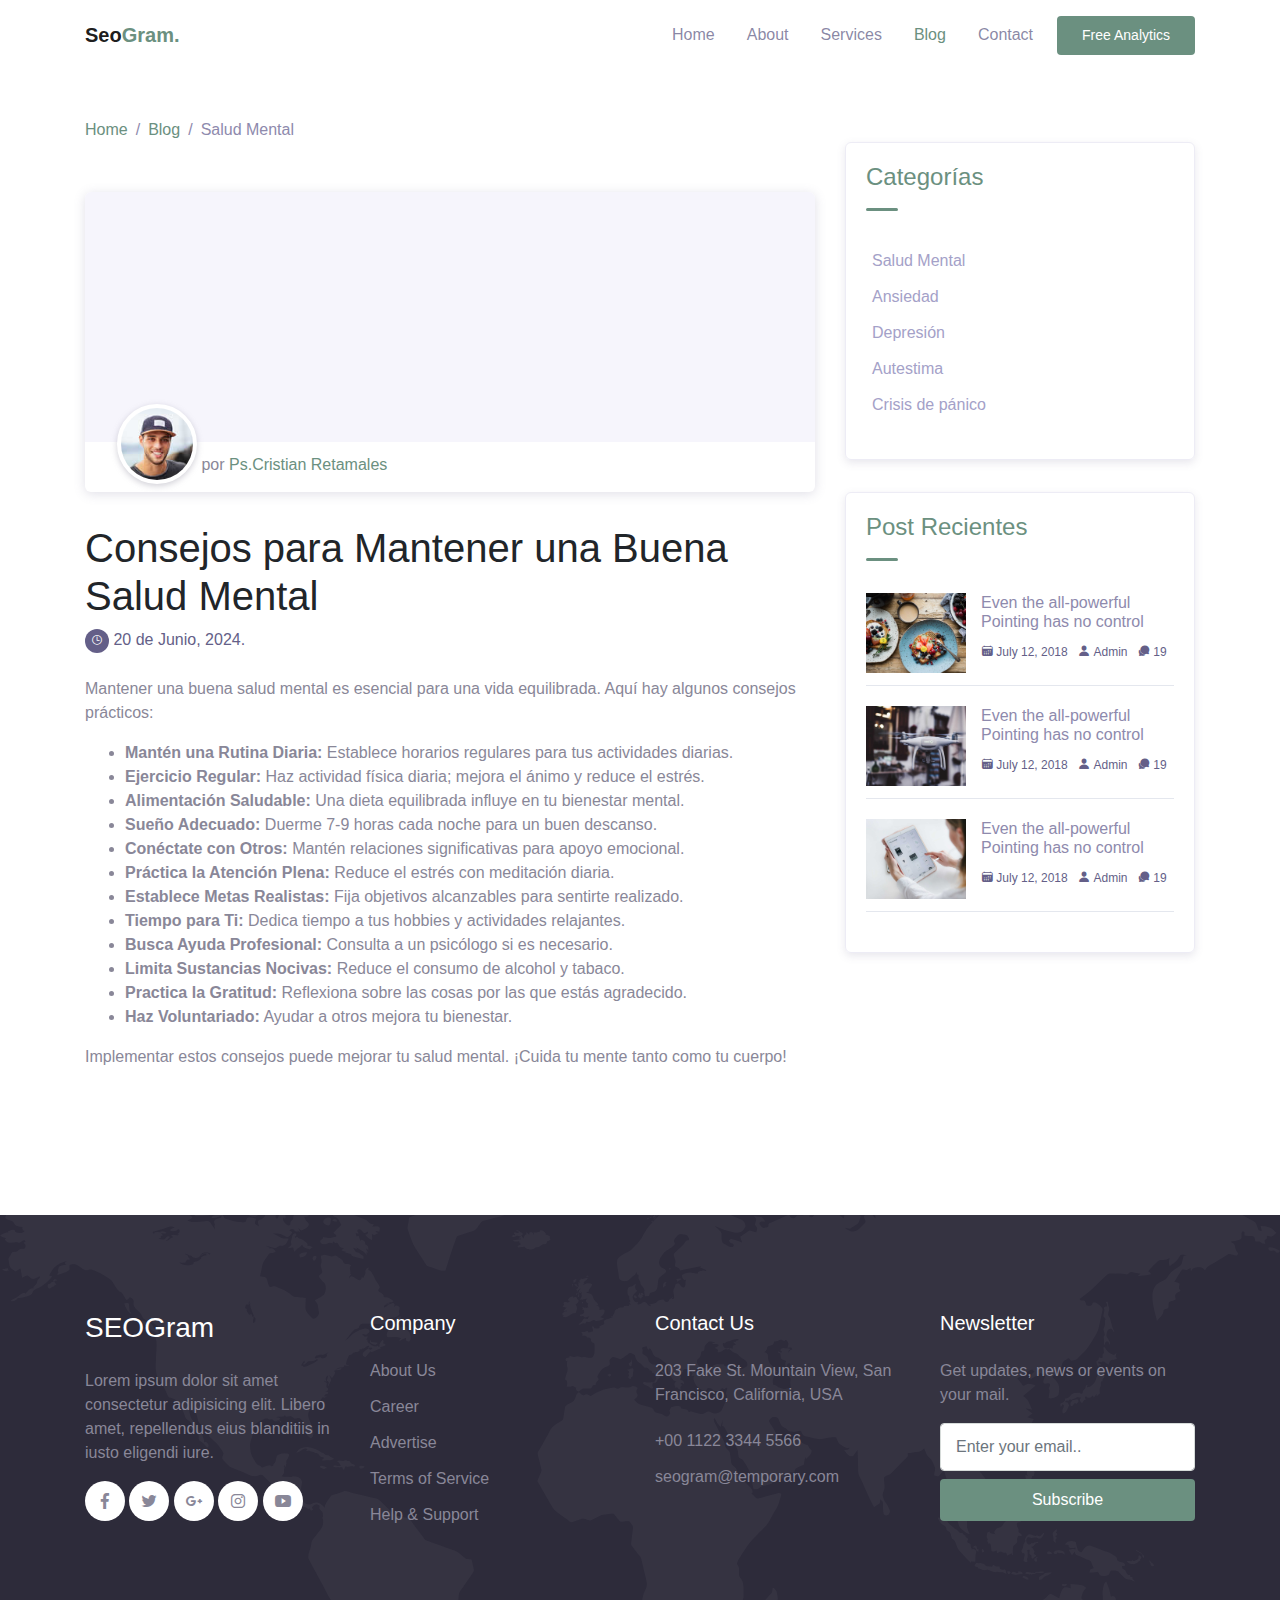
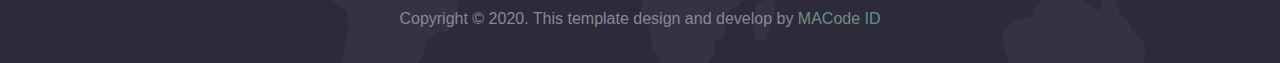
==== commit 5ecafee1: "blog detalle template" ====
--- a/html/blog-details.html
+++ b/html/blog-details.html
@@ -1,5 +1,6 @@
 <!DOCTYPE html>
 <html lang="en">
+
 <head>
   <meta charset="UTF-8">
   <meta name="viewport" content="width=device-width, initial-scale=1.0">
@@ -8,7 +9,7 @@
 
   <meta name="copyright" content="MACode ID, https://macodeid.com/">
 
-  <title>SeoGram - SEO Agency Template</title>
+  <title>Salud Mental</title>
 
   <link rel="stylesheet" href="../assets/css/maicons.css">
 
@@ -18,17 +19,19 @@
 
   <link rel="stylesheet" href="../assets/css/theme.css">
 </head>
+
 <body>
 
   <!-- Back to top button -->
   <div class="back-to-top"></div>
-  
+
   <header>
     <nav class="navbar navbar-expand-lg navbar-light bg-white sticky" data-offset="300">
       <div class="container">
         <a href="#" class="navbar-brand">Seo<span class="text-primary">Gram.</span></a>
 
-        <button class="navbar-toggler" data-toggle="collapse" data-target="#navbarContent" aria-controls="navbarContent" aria-expanded="false" aria-label="Toggle navigation">
+        <button class="navbar-toggler" data-toggle="collapse" data-target="#navbarContent" aria-controls="navbarContent"
+          aria-expanded="false" aria-label="Toggle navigation">
           <span class="navbar-toggler-icon"></span>
         </button>
 
@@ -65,56 +68,76 @@
         <ul class="breadcrumb p-0 mb-0 bg-transparent">
           <li class="breadcrumb-item"><a href="index.html">Home</a></li>
           <li class="breadcrumb-item"><a href="blog.html">Blog</a></li>
-          <li class="breadcrumb-item active">Second divided from form fish beastr</li>
+          <li class="breadcrumb-item active">Salud Mental</li>
         </ul>
       </nav>
-      
+
       <div class="row">
         <div class="col-lg-8">
           <div class="blog-single-wrap">
             <div class="header">
               <div class="post-thumb">
-                <img src="../assets/img/blog/blog-1.jpg" alt="">
+                <img src="https://cdn.pixabay.com/photo/2017/01/30/02/20/mental-health-2019924_1280.jpg" alt="">
               </div>
               <div class="meta-header">
                 <div class="post-author">
                   <div class="avatar">
                     <img src="../assets/img/person/person_1.jpg" alt="">
                   </div>
-                  by <a href="#">Stephen Doe</a>
-                </div>
-
-                <div class="post-sharer">
+                  por <a href="#">Ps.Cristian Retamales</a>
+                </div>
+
+                <!-- <div class="post-sharer">
                   <a href="#" class="btn social-facebook"><span class="mai-logo-facebook-f"></span></a>
                   <a href="#" class="btn social-twitter"><span class="mai-logo-twitter"></span></a>
                   <a href="#" class="btn social-linkedin"><span class="mai-logo-linkedin"></span></a>
                   <a href="#" class="btn"><span class="mai-mail"></span></a>
-                </div>
-              </div>
-            </div>
-            <h1 class="post-title">Second divided from form fish beastr</h1>
+                </div> -->
+              </div>
+            </div>
+            <h1 class="post-title">Consejos para Mantener una Buena Salud Mental</h1>
             <div class="post-meta">
               <div class="post-date">
                 <span class="icon">
                   <span class="mai-time-outline"></span>
-                </span> <a href="#">March 10, 2020</a>
-              </div>
-              <div class="post-comment-count ml-2">
+                </span> <a href="#">20 de Junio, 2024.</a>
+              </div>
+              <!-- <div class="post-comment-count ml-2">
                 <span class="icon">
                   <span class="mai-chatbubbles-outline"></span>
                 </span> <a href="#">4 Comments</a>
-              </div>
+              </div> -->
             </div>
             <div class="post-content">
-              <p>MCSE boot camps have its supporters and its detractors. Some people do not understand why you should have to spend money on boot camp when you can get the MCSE study materials yourself at a fraction of the camp price. However, who has the willpower.</p>
+              <!-- <p>MCSE boot camps have its supporters and its detractors. Some people do not understand why you should have to spend money on boot camp when you can get the MCSE study materials yourself at a fraction of the camp price. However, who has the willpower.</p>
               <p>Lorem ipsum dolor sit amet consectetur adipisicing elit. Qui saepe aliquid perferendis neque eos commodi nulla, veniam ex mollitia, quod dignissimos id exercitationem corporis. At optio laudantium suscipit in nam!</p>
               <blockquote class="quote">“I'm selfish, impatient and a little insecure. I make mistakes, I am out of control and at times hard to handle. But if you can't handle me at my worst, then you sure as hell don't deserve me at my best.”
               <span class="author">― Marilyn Monroe</span></blockquote>
-              <p>Praesent vel mi bibendum, finibus leo ac, condimentum arcu. Pellentesque sem ex, tristique sit amet suscipit in, mattis imperdiet enim. Integer tempus justo nec velit fringilla, eget eleifend neque blandit. Sed tempor magna sed congue auctor. Mauris eu turpis eget tortor ultricies elementum. Phasellus vel placerat orci, a venenatis justo. Phasellus faucibus venenatis nisl vitae vestibulum. Praesent id nibh arcu. Vivamus sagittis accumsan felis, quis vulputate</p>
+              <p>Praesent vel mi bibendum, finibus leo ac, condimentum arcu. Pellentesque sem ex, tristique sit amet suscipit in, mattis imperdiet enim. Integer tempus justo nec velit fringilla, eget eleifend neque blandit. Sed tempor magna sed congue auctor. Mauris eu turpis eget tortor ultricies elementum. Phasellus vel placerat orci, a venenatis justo. Phasellus faucibus venenatis nisl vitae vestibulum. Praesent id nibh arcu. Vivamus sagittis accumsan felis, quis vulputate</p> -->
+              <p>Mantener una buena salud mental es esencial para una vida equilibrada. Aquí hay algunos consejos
+                prácticos:</p>
+              <ul>
+                <li><strong>Mantén una Rutina Diaria:</strong> Establece horarios regulares para tus actividades
+                  diarias.</li>
+                <li><strong>Ejercicio Regular:</strong> Haz actividad física diaria; mejora el ánimo y reduce el estrés.
+                </li>
+                <li><strong>Alimentación Saludable:</strong> Una dieta equilibrada influye en tu bienestar mental.</li>
+                <li><strong>Sueño Adecuado:</strong> Duerme 7-9 horas cada noche para un buen descanso.</li>
+                <li><strong>Conéctate con Otros:</strong> Mantén relaciones significativas para apoyo emocional.</li>
+                <li><strong>Práctica la Atención Plena:</strong> Reduce el estrés con meditación diaria.</li>
+                <li><strong>Establece Metas Realistas:</strong> Fija objetivos alcanzables para sentirte realizado.</li>
+                <li><strong>Tiempo para Ti:</strong> Dedica tiempo a tus hobbies y actividades relajantes.</li>
+                <li><strong>Busca Ayuda Profesional:</strong> Consulta a un psicólogo si es necesario.</li>
+                <li><strong>Limita Sustancias Nocivas:</strong> Reduce el consumo de alcohol y tabaco.</li>
+                <li><strong>Practica la Gratitud:</strong> Reflexiona sobre las cosas por las que estás agradecido.</li>
+                <li><strong>Haz Voluntariado:</strong> Ayudar a otros mejora tu bienestar.</li>
+              </ul>
+              <p>Implementar estos consejos puede mejorar tu salud mental. ¡Cuida tu mente tanto como tu cuerpo!</p>
+
             </div>
           </div>
 
-          <div class="comment-form-wrap pt-5">
+          <!-- <div class="comment-form-wrap pt-5">
             <h2 class="mb-5">Leave a comment</h2>
             <form action="#" class="">
               <div class="form-row form-group">
@@ -131,7 +154,7 @@
                 <label for="website">Website</label>
                 <input type="url" class="form-control" id="website">
               </div>
-  
+
               <div class="form-group">
                 <label for="message">Message</label>
                 <textarea name="msg" id="message" cols="30" rows="8" class="form-control"></textarea>
@@ -139,85 +162,86 @@
               <div class="form-group">
                 <input type="submit" value="Post Comment" class="btn btn-primary">
               </div>
-  
+
             </form>
-          </div>
-
-        </div>
+          </div> -->
+
+        </div>
+        
         <div class="col-lg-4">
           <div class="widget">
             <!-- Widget search -->
-            <div class="widget-box">
+            <!-- <div class="widget-box">
               <form action="#" class="search-widget">
                 <input type="text" class="form-control" placeholder="Enter keyword..">
-                <button type="submit" class="btn btn-primary btn-block">Search</button>
+                <button type="submit" class="btn btn-primary btn-block">Buscar</button>
               </form>
-            </div>
+            </div> -->
 
             <!-- Widget Categories -->
             <div class="widget-box">
-              <h4 class="widget-title">Category</h4>
+              <h4 class="widget-title">Categorías</h4>
               <div class="divider"></div>
 
               <ul class="categories">
-                <li><a href="#">LifeStyle</a></li>
-                <li><a href="#">Food</a></li>
-                <li><a href="#">Healthy</a></li>
-                <li><a href="#">Sports</a></li>
-                <li><a href="#">Entertainment</a></li>
+                <li><a href="#">Salud Mental</a></li>
+                <li><a href="#">Ansiedad</a></li>
+                <li><a href="#">Depresión</a></li>
+                <li><a href="#">Autestima</a></li>
+                <li><a href="#">Crisis de pánico</a></li>
               </ul>
             </div>
 
             <!-- Widget recent post -->
             <div class="widget-box">
-              <h4 class="widget-title">Recent Post</h4>
+              <h4 class="widget-title">Post Recientes</h4>
               <div class="divider"></div>
 
               <div class="blog-item">
-                  <a class="post-thumb" href="">
-                    <img src="../assets/img/blog/blog-1.jpg" alt="">
-                  </a>
-                  <div class="content">
-                    <h6 class="post-title"><a href="#">Even the all-powerful Pointing has no control</a></h6>
-                    <div class="meta">
-                      <a href="#"><span class="mai-calendar"></span> July 12, 2018</a>
-                      <a href="#"><span class="mai-person"></span> Admin</a>
-                      <a href="#"><span class="mai-chatbubbles"></span> 19</a>
-                    </div>
+                <a class="post-thumb" href="">
+                  <img src="../assets/img/blog/blog-1.jpg" alt="">
+                </a>
+                <div class="content">
+                  <h6 class="post-title"><a href="#">Even the all-powerful Pointing has no control</a></h6>
+                  <div class="meta">
+                    <a href="#"><span class="mai-calendar"></span> July 12, 2018</a>
+                    <a href="#"><span class="mai-person"></span> Admin</a>
+                    <a href="#"><span class="mai-chatbubbles"></span> 19</a>
                   </div>
+                </div>
               </div>
 
               <div class="blog-item">
-                  <a class="post-thumb" href="">
-                    <img src="../assets/img/blog/blog-2.jpg" alt="">
-                  </a>
-                  <div class="content">
-                    <h6 class="post-title"><a href="#">Even the all-powerful Pointing has no control</a></h6>
-                    <div class="meta">
-                      <a href="#"><span class="mai-calendar"></span> July 12, 2018</a>
-                      <a href="#"><span class="mai-person"></span> Admin</a>
-                      <a href="#"><span class="mai-chatbubbles"></span> 19</a>
-                    </div>
+                <a class="post-thumb" href="">
+                  <img src="../assets/img/blog/blog-2.jpg" alt="">
+                </a>
+                <div class="content">
+                  <h6 class="post-title"><a href="#">Even the all-powerful Pointing has no control</a></h6>
+                  <div class="meta">
+                    <a href="#"><span class="mai-calendar"></span> July 12, 2018</a>
+                    <a href="#"><span class="mai-person"></span> Admin</a>
+                    <a href="#"><span class="mai-chatbubbles"></span> 19</a>
                   </div>
+                </div>
               </div>
 
               <div class="blog-item">
-                  <a class="post-thumb" href="">
-                    <img src="../assets/img/blog/blog-3.jpg" alt="">
-                  </a>
-                  <div class="content">
-                    <h6 class="post-title"><a href="#">Even the all-powerful Pointing has no control</a></h6>
-                    <div class="meta">
-                      <a href="#"><span class="mai-calendar"></span> July 12, 2018</a>
-                      <a href="#"><span class="mai-person"></span> Admin</a>
-                      <a href="#"><span class="mai-chatbubbles"></span> 19</a>
-                    </div>
+                <a class="post-thumb" href="">
+                  <img src="../assets/img/blog/blog-3.jpg" alt="">
+                </a>
+                <div class="content">
+                  <h6 class="post-title"><a href="#">Even the all-powerful Pointing has no control</a></h6>
+                  <div class="meta">
+                    <a href="#"><span class="mai-calendar"></span> July 12, 2018</a>
+                    <a href="#"><span class="mai-person"></span> Admin</a>
+                    <a href="#"><span class="mai-chatbubbles"></span> 19</a>
                   </div>
-              </div>
-
-            </div>
-
-            <!-- Widget Tag Cloud -->
+                </div>
+              </div>
+
+            </div>
+
+            <!-- Widget Tag Cloud
             <div class="widget-box">
               <h4 class="widget-title">Tag Cloud</h4>
               <div class="divider"></div>
@@ -231,7 +255,7 @@
                 <a href="#" class="tag-cloud-link">Knowledge</a>
                 <a href="#" class="tag-cloud-link">Food</a>
               </div>
-            </div>
+            </div> -->
 
           </div>
         </div>
@@ -245,7 +269,8 @@
       <div class="row mb-5">
         <div class="col-lg-3 py-3">
           <h3>SEOGram</h3>
-          <p>Lorem ipsum dolor sit amet consectetur adipisicing elit. Libero amet, repellendus eius blanditiis in iusto eligendi iure.</p>
+          <p>Lorem ipsum dolor sit amet consectetur adipisicing elit. Libero amet, repellendus eius blanditiis in iusto
+            eligendi iure.</p>
 
           <div class="social-media-button">
             <a href="#"><span class="mai-logo-facebook-f"></span></a>
@@ -281,19 +306,21 @@
         </div>
       </div>
 
-      <p class="text-center" id="copyright">Copyright &copy; 2020. This template design and develop by <a href="https://macodeid.com/" target="_blank">MACode ID</a></p>
+      <p class="text-center" id="copyright">Copyright &copy; 2020. This template design and develop by <a
+          href="https://macodeid.com/" target="_blank">MACode ID</a></p>
     </div>
   </footer>
 
-<script src="../assets/js/jquery-3.5.1.min.js"></script>
-
-<script src="../assets/js/bootstrap.bundle.min.js"></script>
-
-<script src="../assets/js/google-maps.js"></script>
-
-<script src="../assets/vendor/wow/wow.min.js"></script>
-
-<script src="../assets/js/theme.js"></script>
+  <script src="../assets/js/jquery-3.5.1.min.js"></script>
+
+  <script src="../assets/js/bootstrap.bundle.min.js"></script>
+
+  <script src="../assets/js/google-maps.js"></script>
+
+  <script src="../assets/vendor/wow/wow.min.js"></script>
+
+  <script src="../assets/js/theme.js"></script>
 
 </body>
+
 </html>--- a/assets/css/theme.css
+++ b/assets/css/theme.css
@@ -8,7 +8,7 @@
  */
 
 :root {
-  --primary: #6C55F9;
+  --primary: #6B9080;
   --accent: #FF3D85;
   --secondary: #645F88;
   --success: #35bb78;
@@ -20,6 +20,17 @@
   --light: #F6F5FC;
 }
 
+/* Use a media query to add a break point at 800px: */
+@media screen and (max-width: 800px) {
+  #anuncio-1 img{
+    display: none;
+  }
+}
+
+
+
+
+
 body {
   font-family: "Work Sans", sans-serif;
   line-height: 1.5;
@@ -27,13 +38,13 @@
 }
 
 a {
-  color: #6C55F9;
+  color: #6B9080;
   text-decoration: none;
   background-color: transparent;
 }
 
 a:hover {
-  color: #5641df;
+  color: #6B9080;
   text-decoration: underline;
 }
 
@@ -140,7 +151,7 @@
 }
 
 .text-primary {
-  color: #6C55F9 !important;
+  color: #6B9080 !important;
 }
 
 a.text-primary:hover, a.text-primary:focus {
@@ -409,7 +420,7 @@
 /* Buttons */
 .btn-primary {
   color: #fff;
-  background-color: #6C55F9;
+  background-color: #6B9080;
   border-color: transparent;
 }
 
@@ -481,13 +492,13 @@
 
 .btn-success {
   color: #fff;
-  background-color: #35bb78;
+  background-color: #6B9080;
   border-color: transparent;
 }
 
 .btn-success.disabled, .btn-success:disabled {
   color: #fff;
-  background-color: #28a868;
+  background-color: #6B9080;
   border-color: transparent;
 }
 
@@ -1074,7 +1085,7 @@
 .navbar-light .navbar-nav .nav-link.show,
 .navbar-light .navbar-nav .nav-link.active {
   font-weight: 500;
-  color: #6C55F9;
+  color: #6B9080;
 }
 
 
@@ -1324,7 +1335,7 @@
 }
 
 .back-to-top:hover {
-  background: #6C55F9;
+  background: #6B9080;
 }
 
 .back-to-top:hover::after {
@@ -1430,7 +1441,7 @@
   width: 32px;
   height: 3px;
   border-radius: 40px;
-  background-color: #6C55F9;
+  background-color: #6B9080;
 }
 
 
@@ -1453,7 +1464,7 @@
   line-height: 32px;
   text-align: center;
   background-color: #fff;
-  color: #6C55F9;
+  color: #6B9080;
 }
 
 
@@ -1461,7 +1472,7 @@
   display: block;
   margin: 16px auto;
   padding: 32px 20px;
-  max-width: 300px;
+  max-width: 750px;
   text-align: center;
   color: #898798;
   border-radius: 8px;
@@ -1717,12 +1728,12 @@
 }
 
 .page-footer p a {
-  color: #35bb78;
+  color: #6B9080;
   transition: color .2s ease;
 }
 
 .page-footer p a:hover {
-  color: #40d48a;
+  color: #6B9080;
 }
 
 .page-footer h3,
@@ -1908,7 +1919,7 @@
 }
 
 .widget-title {
-  color: #6C55F9;
+  color: #6B9080;
 }
 
 .search-widget .form-control {
@@ -1940,10 +1951,10 @@
 }
 
 .categories li a:hover {
-  color: #6C55F9;
+  color: #6B9080 ;
   text-decoration: none;
   font-weight: 500;
-  text-shadow: 0 2px 4px rgba(107, 85, 249, 0.5);
+  text-shadow: #6B9080 ;
 }
 
 .blog-item {
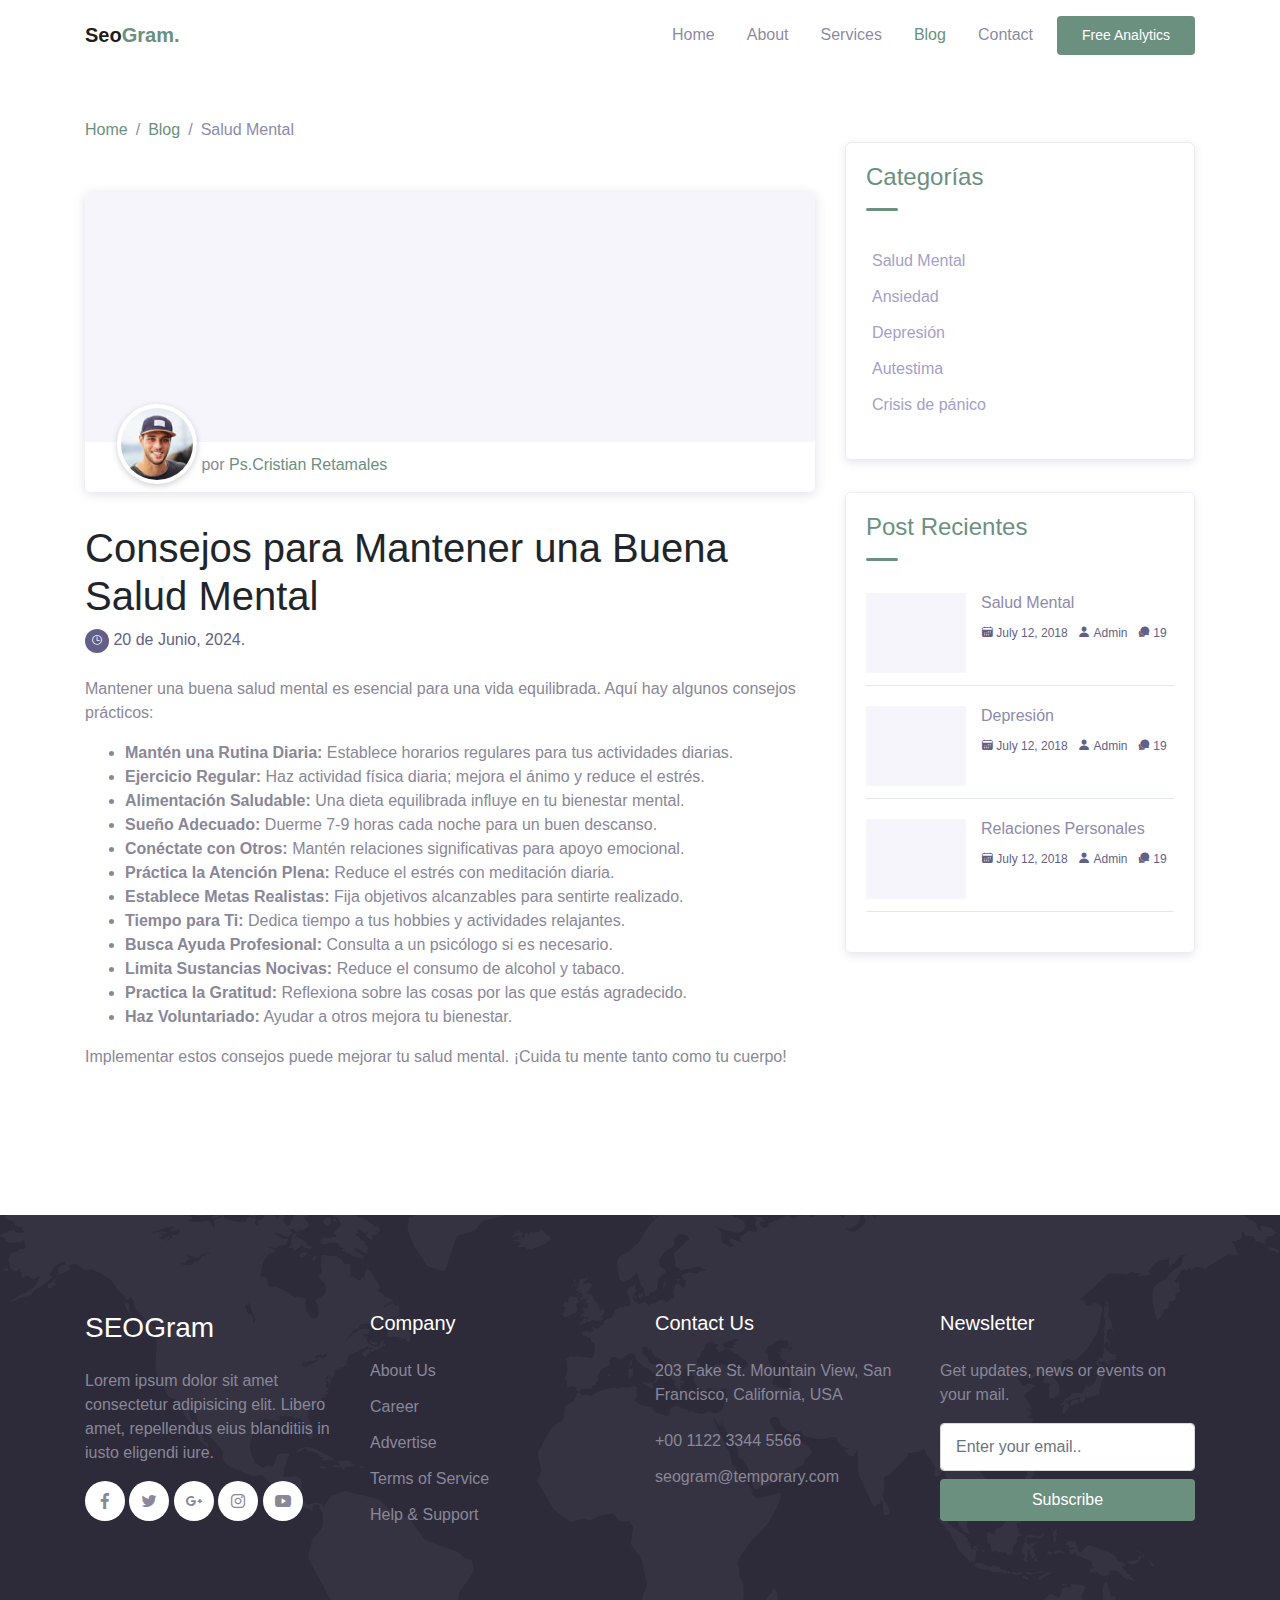
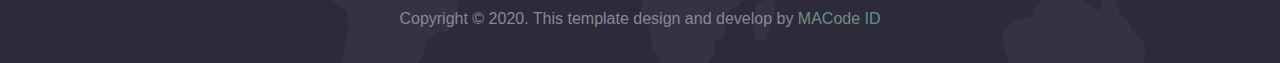
==== commit 2f6af636: "Post Recientes img y css" ====
--- a/html/blog-details.html
+++ b/html/blog-details.html
@@ -199,10 +199,10 @@
 
               <div class="blog-item">
                 <a class="post-thumb" href="">
-                  <img src="../assets/img/blog/blog-1.jpg" alt="">
+                  <img src="https://cdn.pixabay.com/photo/2017/01/30/02/20/mental-health-2019924_1280.jpg" alt="">
                 </a>
                 <div class="content">
-                  <h6 class="post-title"><a href="#">Even the all-powerful Pointing has no control</a></h6>
+                  <h6 class="post-title"><a href="#">Salud Mental</a></h6>
                   <div class="meta">
                     <a href="#"><span class="mai-calendar"></span> July 12, 2018</a>
                     <a href="#"><span class="mai-person"></span> Admin</a>
@@ -213,10 +213,10 @@
 
               <div class="blog-item">
                 <a class="post-thumb" href="">
-                  <img src="../assets/img/blog/blog-2.jpg" alt="">
+                  <img src="https://cdn.pixabay.com/photo/2020/04/07/04/17/desperate-5011953_1280.jpg" alt="">
                 </a>
                 <div class="content">
-                  <h6 class="post-title"><a href="#">Even the all-powerful Pointing has no control</a></h6>
+                  <h6 class="post-title"><a href="#">Depresión</a></h6>
                   <div class="meta">
                     <a href="#"><span class="mai-calendar"></span> July 12, 2018</a>
                     <a href="#"><span class="mai-person"></span> Admin</a>
@@ -227,10 +227,10 @@
 
               <div class="blog-item">
                 <a class="post-thumb" href="">
-                  <img src="../assets/img/blog/blog-3.jpg" alt="">
+                  <img src="https://cdn.pixabay.com/photo/2020/06/08/16/19/woman-5275027_1280.jpg" alt="">
                 </a>
                 <div class="content">
-                  <h6 class="post-title"><a href="#">Even the all-powerful Pointing has no control</a></h6>
+                  <h6 class="post-title"><a href="#">Relaciones Personales</a></h6>
                   <div class="meta">
                     <a href="#"><span class="mai-calendar"></span> July 12, 2018</a>
                     <a href="#"><span class="mai-person"></span> Admin</a>
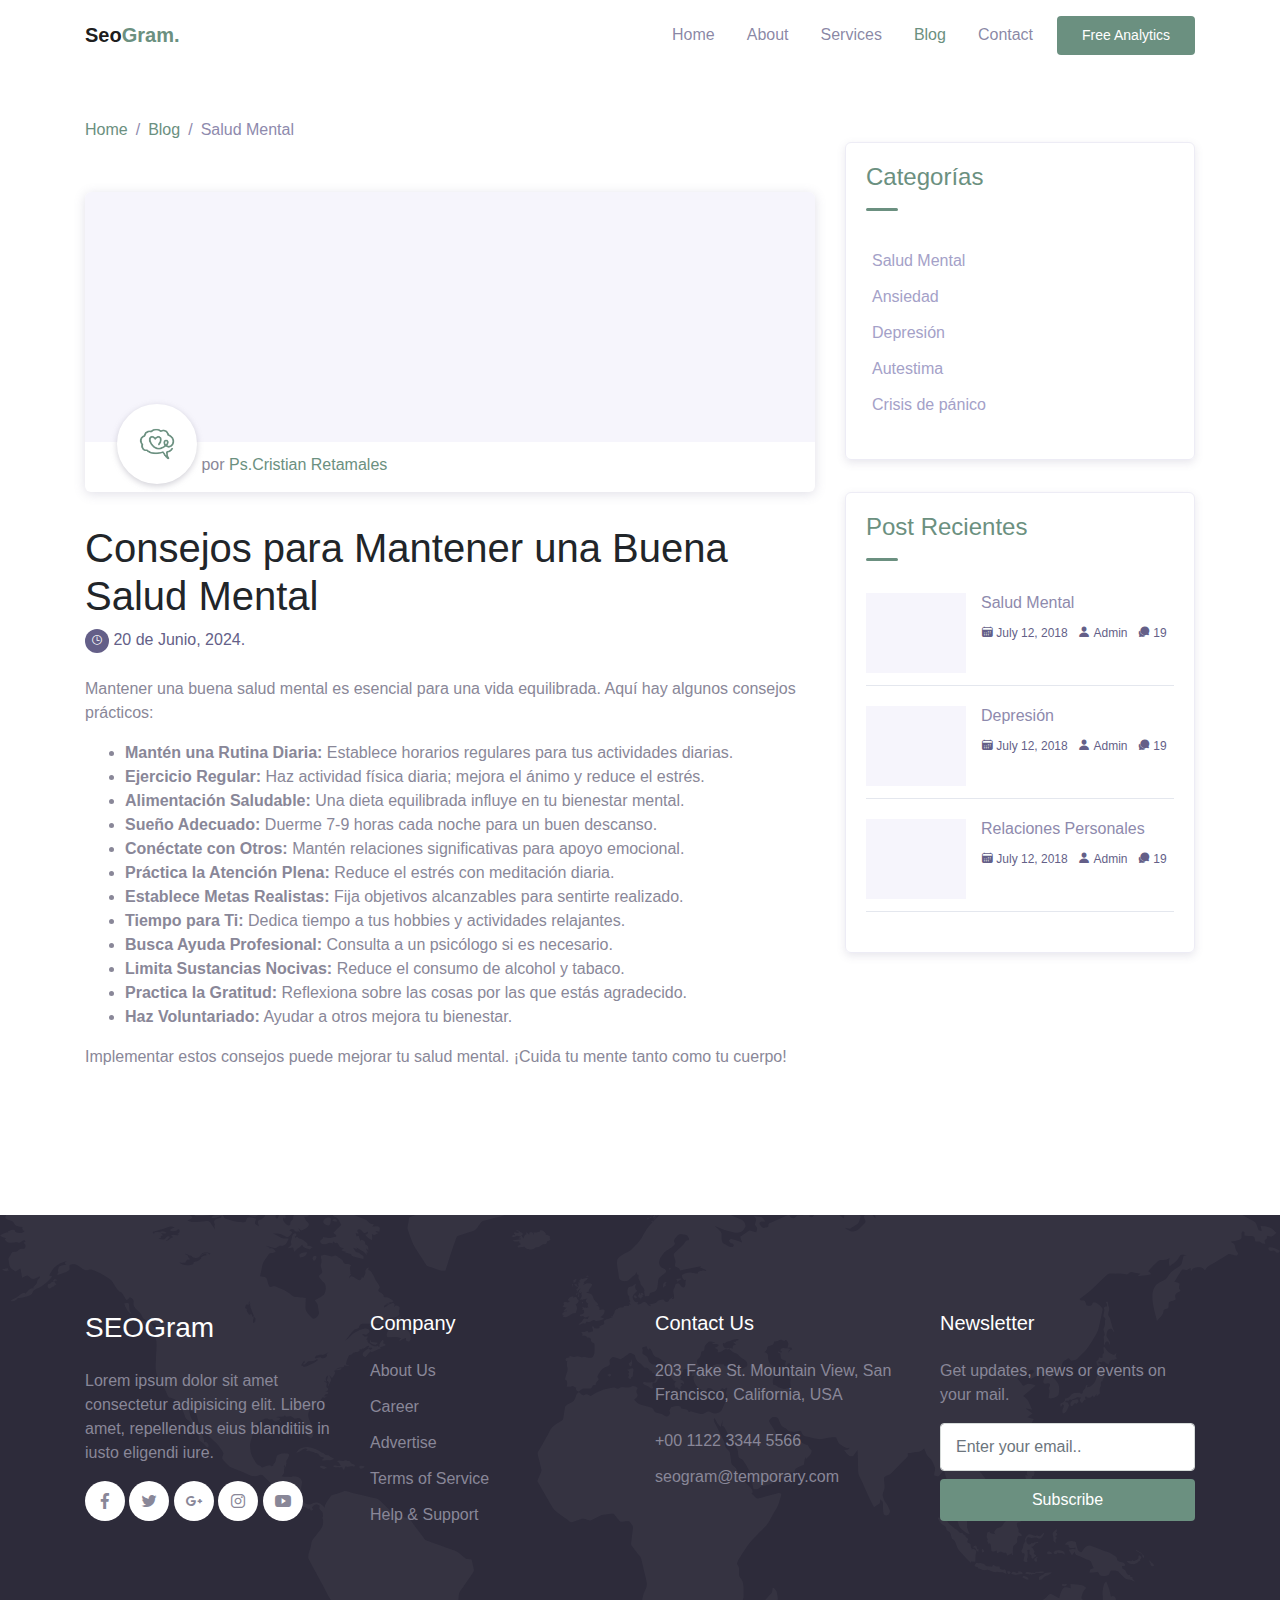
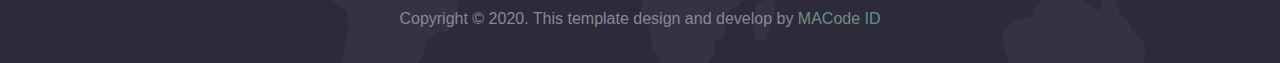
==== commit 86a65e14: "se agrega img de autor de blog" ====
--- a/html/blog-details.html
+++ b/html/blog-details.html
@@ -82,7 +82,7 @@
               <div class="meta-header">
                 <div class="post-author">
                   <div class="avatar">
-                    <img src="../assets/img/person/person_1.jpg" alt="">
+                    <img src="../assets/img/Logotipo Oficial (1).png" alt="">
                   </div>
                   por <a href="#">Ps.Cristian Retamales</a>
                 </div>
--- a/assets/css/theme.css
+++ b/assets/css/theme.css
@@ -1988,7 +1988,7 @@
 }
 
 .blog-item .post-title a:hover {
-  color: #6C55F9;
+  color: #6B9080 ;
   text-decoration: none;
 }
 
